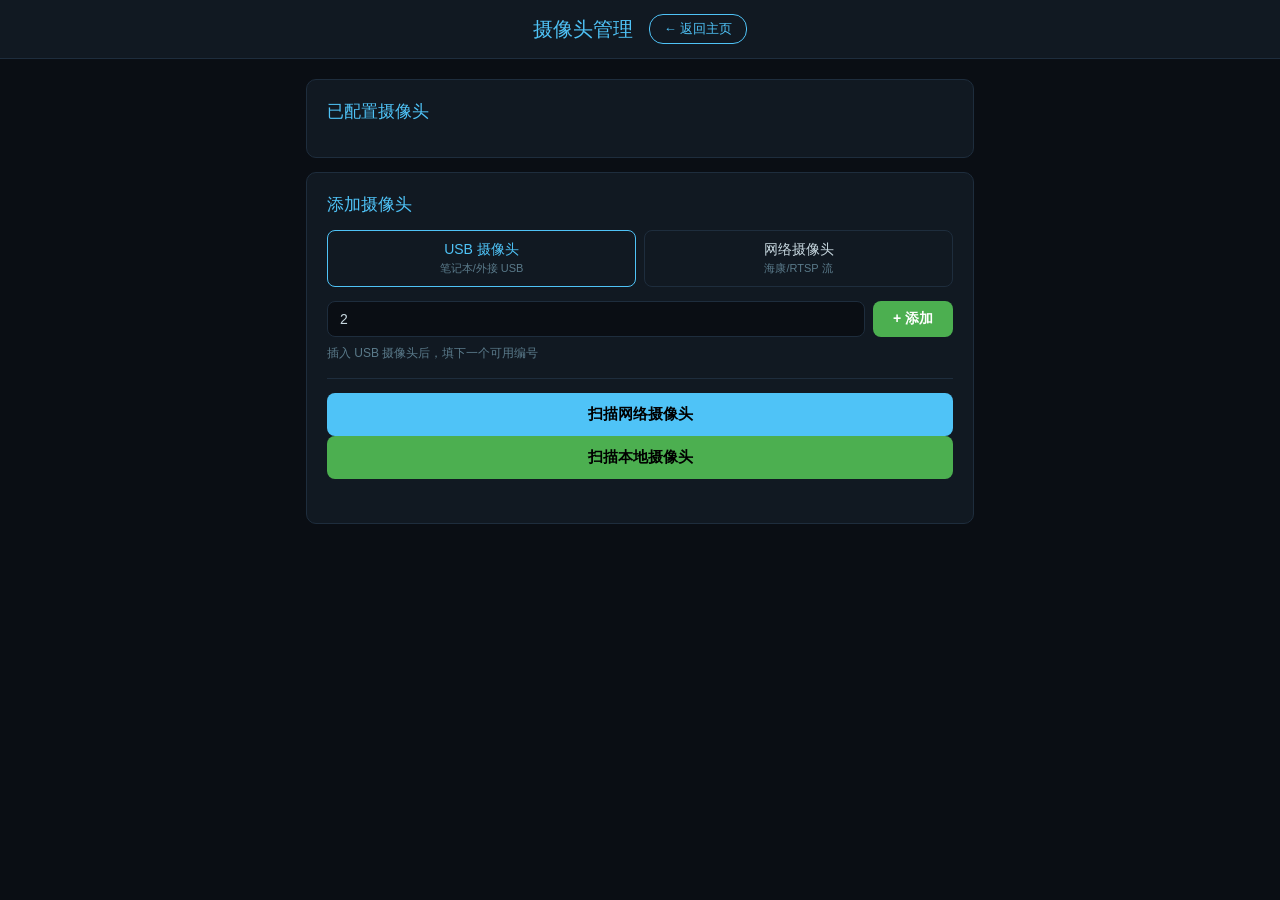
==== templates/cameras.html @ d245a880 "SafeSight v2.0: 多模态跌倒监测预警系统" ====
<!DOCTYPE html>
<html lang="zh-CN">
<head>
<meta charset="UTF-8">
<meta name="viewport" content="width=device-width, initial-scale=1.0">
<title>摄像头管理</title>
<style>
:root { --bg:#0a0e14; --card:#111922; --border:#1e2d3d; --accent:#4fc3f7; --green:#4caf50; --red:#f44336; --orange:#ff9800; --text:#c8d8e0; --muted:#5a7a8a; }
* { margin:0; padding:0; box-sizing:border-box; }
body { font-family:'Microsoft YaHei',sans-serif; background:var(--bg); color:var(--text); min-height:100vh; }
header { padding:14px 20px; background:var(--card); border-bottom:1px solid var(--border); display:flex; align-items:center; justify-content:center; gap:16px; }
header h1 { font-size:20px; color:var(--accent); font-weight:400; }
.nav-link { color:var(--accent); text-decoration:none; font-size:13px; border:1px solid var(--accent); padding:5px 14px; border-radius:14px; }
.nav-link:hover { background:var(--accent); color:#000; }
.container { max-width:700px; margin:20px auto; padding:0 16px; }
.card { background:var(--card); border:1px solid var(--border); border-radius:10px; padding:20px; margin-bottom:14px; }
.card h2 { font-size:17px; color:var(--accent); font-weight:400; margin-bottom:14px; }

.cam-row {
    display:flex; align-items:center; justify-content:space-between;
    padding:12px 14px; border:1px solid var(--border); border-radius:8px;
    margin-bottom:8px; cursor:pointer; transition:border-color .2s;
}
.cam-row:hover { border-color:var(--accent); }
.cam-row .name { font-size:15px; font-weight:500; }
.cam-row .src { font-size:12px; color:var(--muted); }
.cam-badge { font-size:11px; padding:2px 10px; border-radius:10px; }
.cam-badge.on { background:#1b3a2a; color:var(--green); border:1px solid var(--green); }
.cam-badge.off { background:#3a1b1b; color:var(--red); border:1px solid var(--red); }
.btn-delete {
    padding:5px 12px; font-size:12px; border:1px solid var(--red); background:transparent;
    color:var(--red); border-radius:12px; cursor:pointer; margin-left:10px;
}
.btn-delete:hover { background:var(--red); color:#fff; }

.add-modes { display:flex; gap:8px; margin-bottom:14px; }
.add-mode-btn {
    flex:1; padding:10px; border:1px solid var(--border); border-radius:8px;
    background:transparent; color:var(--text); cursor:pointer; font-size:14px; text-align:center;
}
.add-mode-btn.active { border-color:var(--accent); color:var(--accent); }
.add-mode-btn small { display:block; font-size:11px; color:var(--muted); margin-top:2px; }

.add-row { display:flex; gap:8px; align-items:flex-end; }
.add-row input { flex:1; padding:9px 12px; border:1px solid var(--border); border-radius:8px; background:var(--bg); color:var(--text); font-size:14px; outline:none; }
.add-row input:focus { border-color:var(--accent); }
.btn-add { padding:9px 20px; background:var(--green); color:#fff; border:none; border-radius:8px; cursor:pointer; font-weight:bold; white-space:nowrap; font-size:14px; }
.btn-add:hover { opacity:.85; }
.add-hint { font-size:12px; color:var(--muted); margin-top:8px; }

/* Scan section */
.scan-section { border-top:1px solid var(--border); padding-top:14px; margin-top:16px; }
.scan-btn {
    width:100%; padding:12px; background:var(--accent); color:#000;
    border:none; border-radius:8px; font-size:15px; font-weight:bold; cursor:pointer;
}
.scan-btn:hover { opacity:.85; }
.scan-btn:disabled { opacity:.5; cursor:not-allowed; }
.scan-status { font-size:12px; color:var(--muted); margin-top:6px; text-align:center; min-height:18px; }

/* Device cards */
.scan-results { margin-top:12px; }
.scan-results h3 { font-size:14px; color:var(--accent); margin-bottom:10px; }
.device-card {
    background:var(--bg); border:1px solid var(--border); border-radius:10px;
    padding:14px 16px; margin-bottom:10px;
}
.device-header { display:flex; align-items:center; justify-content:space-between; margin-bottom:10px; }
.device-header .info { flex:1; }
.device-ip { font-size:15px; font-weight:600; color:#fff; }
.device-meta { font-size:12px; color:var(--muted); margin-top:2px; }
.badge-nvr {
    display:inline-block; font-size:11px; padding:2px 8px;
    background:#1a237e; color:#64b5f6; border:1px solid #283593;
    border-radius:4px; margin-left:6px;
}
.badge-ipc {
    display:inline-block; font-size:11px; padding:2px 8px;
    background:#1b3a2a; color:var(--green); border:1px solid var(--green);
    border-radius:4px; margin-left:6px;
}
.device-creds { display:flex; gap:8px; margin-bottom:10px; }
.device-creds input {
    flex:1; padding:7px 10px; border:1px solid var(--border); border-radius:6px;
    background:var(--card); color:var(--text); font-size:13px; outline:none;
}
.device-creds input:focus { border-color:var(--accent); }
.btn-try-login {
    padding:7px 14px; background:var(--accent); color:#000; border:none;
    border-radius:6px; cursor:pointer; font-size:12px; font-weight:bold;
}
.nvr-config { display:flex; gap:10px; align-items:center; flex-wrap:wrap; margin-bottom:10px; }
.nvr-config label { font-size:12px; color:var(--muted); }
.nvr-config input[type=number] {
    width:60px; padding:6px 8px; border:1px solid var(--border); border-radius:6px;
    background:var(--card); color:var(--text); font-size:13px; text-align:center; outline:none;
}
.nvr-config input[type=number]:focus { border-color:var(--accent); }
.nvr-config select {
    padding:6px 8px; border:1px solid var(--border); border-radius:6px;
    background:var(--card); color:var(--text); font-size:13px; outline:none;
}
.nvr-config select:focus { border-color:var(--accent); }

.url-list {
    background:#000; border:1px solid var(--border); border-radius:8px;
    padding:10px 12px; margin-bottom:10px; display:none; max-height:200px; overflow-y:auto;
}
.url-list.open { display:block; }
.url-list .url-item {
    font-family:'Consolas','Courier New',monospace; font-size:12px;
    padding:4px 0; color:var(--text); border-bottom:1px solid rgba(255,255,255,.05);
    display:flex; align-items:center; justify-content:space-between;
}
.url-item .ch-label { color:var(--muted); margin-right:8px; white-space:nowrap; }
.url-item .ch-url { flex:1; word-break:break-all; }
.url-item .ch-test { font-size:10px; color:var(--accent); cursor:pointer; margin-left:8px; white-space:nowrap; }
.url-item .ch-test:hover { text-decoration:underline; }

.status-dot { display:inline-block; width:8px; height:8px; border-radius:50%; margin-right:4px; }
.status-dot.testing { background:var(--orange); animation:pulse .8s infinite; }
.status-dot.connected { background:var(--green); }
.status-dot.failed { background:var(--red); }
@keyframes pulse { 0%,100%{opacity:1} 50%{opacity:.3} }

.device-actions { display:flex; gap:8px; flex-wrap:wrap; }
.btn-action {
    padding:7px 16px; border:none; border-radius:6px; cursor:pointer;
    font-size:13px; font-weight:bold;
}
.btn-action.primary { background:var(--green); color:#fff; }
.btn-action.primary:hover { opacity:.85; }
.btn-action.secondary { background:transparent; color:var(--accent); border:1px solid var(--accent); }
.btn-action.secondary:hover { background:var(--accent); color:#000; }
.btn-action.danger { background:transparent; color:var(--red); border:1px solid var(--red); }

.added-mark {
    display:inline-block; font-size:11px; padding:2px 8px;
    background:var(--green); color:#fff; border-radius:4px; margin-left:6px;
}

.toast { position:fixed; top:20px; left:50%; transform:translateX(-50%); padding:10px 24px; border-radius:8px; font-size:14px; z-index:9999; display:none; }
.toast.success { display:block; background:#1b3a2a; border:1px solid #2e7d32; color:#81c784; }
.toast.error { display:block; background:#3a1b1b; border:1px solid var(--red); color:#ef9a9a; }
</style>
</head>
<body>
<header>
    <h1>摄像头管理</h1>
    <a href="/" class="nav-link">← 返回主页</a>
</header>
<div class="container">
    <div class="card">
        <h2>已配置摄像头</h2>
        <div id="camList"></div>
    </div>

    <div class="card">
        <h2>添加摄像头</h2>
        <div class="add-modes">
            <button class="add-mode-btn active" id="modeUSB" onclick="setMode('usb')">
                USB 摄像头<small>笔记本/外接 USB</small>
            </button>
            <button class="add-mode-btn" id="modeRTSP" onclick="setMode('rtsp')">
                网络摄像头<small>海康/RTSP 流</small>
            </button>
        </div>
        <div class="add-row">
            <input type="text" id="addSource" value="2" placeholder="设备编号，如 0、1、2...">
            <button class="btn-add" onclick="addCamera()">+ 添加</button>
        </div>
        <div class="add-hint" id="addHint">插入 USB 摄像头后，填下一个可用编号</div>

        <!-- Scan Network section -->
        <div class="scan-section">
            <button class="scan-btn" id="btnScan" onclick="scanNetwork()">扫描网络摄像头</button>
            <button class="scan-btn" id="btnScanUSB" onclick="scanUSB()" style="background:var(--green);">扫描本地摄像头</button>
            <div class="scan-status" id="scanStatus"></div>
            <div class="scan-results" id="scanResults" style="display:none;">
                <h3>发现 <span id="scanCount">0</span> 个设备</h3>
                <div id="deviceList"></div>
            </div>
        </div>
    </div>
</div>
<div id="toast" class="toast"></div>

<script>
let cameraOnMap = {};
let addMode = 'usb';
let scanResults = [];
let nvrConfigs = {};
let addingInProgress = false;

// ============================================================
// Camera list
// ============================================================
async function loadList() {
    const resp = await fetch('/api/cameras');
    const cams = await resp.json();
    document.getElementById('camList').innerHTML = cams.map(c => {
        if (cameraOnMap[c.id] === undefined) cameraOnMap[c.id] = c.enabled !== false;
        const on = cameraOnMap[c.id];
        const fps = c.fps || 0;
        const statusText = fps > 0 ? `运行中 (${fps}FPS)` : (on ? '等待连接' : '已关闭');
        const badgeClass = fps > 0 ? 'on' : (on ? '' : 'off');
        const badgeStyle = badgeClass ? `cam-badge ${badgeClass}` : 'cam-badge';
        return `<div class="cam-row" onclick="toggleCam(${c.id})">
            <div>
                <div class="name">${esc(c.name)} <span class="${badgeStyle}">${statusText}</span></div>
                <div class="src">${c.source}</div>
            </div>
            ${cams.length>1?`<button class="btn-delete" onclick="event.stopPropagation();deleteCam(${c.id})">删除</button>`:''}
        </div>`;
    }).join('');
    document.getElementById('addSource').value = cams.length;
}

function esc(s) { return String(s).replace(/&/g,'&amp;').replace(/</g,'&lt;').replace(/>/g,'&gt;'); }

async function toggleCam(id) {
    try {
        const resp = await fetch(`/api/camera/${id}/toggle`, { method: 'POST' });
        const d = await resp.json();
        cameraOnMap[id] = d.enabled;
    } catch(e) {}
    loadList();
}

function setMode(mode) {
    addMode = mode;
    document.getElementById('modeUSB').classList.toggle('active', mode==='usb');
    document.getElementById('modeRTSP').classList.toggle('active', mode==='rtsp');
    const hint = document.getElementById('addHint');
    if (mode === 'usb') {
        document.getElementById('addSource').placeholder = '设备编号，如 0、1、2...';
        document.getElementById('addSource').value = '2';
        hint.textContent = '插入 USB 摄像头后，填下一个可用编号';
    } else {
        document.getElementById('addSource').placeholder = 'rtsp://admin:密码@IP:554/Streaming/Channels/101';
        document.getElementById('addSource').value = '';
        hint.innerHTML = '海康 NVR 格式: rtsp://admin:密码@IP:554/Streaming/Channels/101<br>通道1主码流=101, 子码流=102; 通道2=201... 或点击下方"扫描网络摄像头"自动发现';
    }
}

async function deleteCam(id) {
    if (!confirm('确定删除？需重启服务生效。')) return;
    const resp = await fetch(`/api/cameras?id=${id}`, { method:'DELETE' });
    const d = await resp.json();
    showToast(d.message, d.ok?'success':'error');
    if (d.ok) loadList();
}

async function addCamera() {
    let src = document.getElementById('addSource').value.trim();
    if (!src) return showToast('请填写设备来源', 'error');
    if (addMode === 'usb' && /^\d+$/.test(src)) src = parseInt(src);
    if (addMode === 'usb' && typeof src === 'number' && src < 0) return showToast('设备编号不能为负数', 'error');
    const resp = await fetch('/api/cameras', {
        method:'POST', headers:{'Content-Type':'application/json'}, body:JSON.stringify({source:src})
    });
    const d = await resp.json();
    showToast(d.message, d.ok?'success':'error');
    if (d.ok) loadList();
}

// ============================================================
// USB scan
// ============================================================
async function scanUSB() {
    const btn = document.getElementById('btnScanUSB');
    const status = document.getElementById('scanStatus');
    btn.disabled = true;
    btn.textContent = '扫描中...';
    status.textContent = '';
    try {
        const resp = await fetch('/api/cameras/scan-usb', { method: 'POST' });
        const data = await resp.json();
        btn.textContent = '扫描本地摄像头';
        btn.disabled = false;
        if (data.ok && data.found > 0) {
            status.textContent = `发现 ${data.found} 个本地摄像头` +
                (data.added.length > 0 ? `，已添加 ${data.added.length} 个` : '（已全部在列表中）');
            if (data.added.length > 0) {
                loadList(); // refresh the camera table
            }
        } else if (data.ok) {
            status.textContent = '未发现本地摄像头';
        } else {
            status.textContent = data.error || '扫描失败';
        }
    } catch (e) {
        btn.textContent = '扫描本地摄像头';
        btn.disabled = false;
        status.textContent = '扫描出错: ' + e.message;
    }
}

// Network scan
// ============================================================
async function scanNetwork() {
    const btn = document.getElementById('btnScan');
    const status = document.getElementById('scanStatus');
    const resultsDiv = document.getElementById('scanResults');

    btn.disabled = true;
    btn.textContent = '扫描中...';
    status.textContent = '正在搜索本地网络中的 ONVIF 设备...';
    resultsDiv.style.display = 'none';

    try {
        const resp = await fetch('/api/cameras/scan', { method: 'POST' });
        const data = await resp.json();
        btn.disabled = false;
        btn.textContent = '扫描网络摄像头';

        if (!data.ok) {
            if (data.error && data.error.includes('not installed')) {
                status.innerHTML = '需要安装 ONVIF 支持库: <code>pip install onvif-zeep</code>';
            } else {
                status.textContent = data.error || '扫描失败';
            }
            return;
        }

        scanResults = data.results || [];
        const count = scanResults.length;

        if (count === 0) {
            status.textContent = '未发现 ONVIF 设备。请确认 NVR/摄像头与服务器在同一局域网，且已开启 ONVIF。';
            return;
        }

        status.textContent = '';
        document.getElementById('scanCount').textContent = count;
        resultsDiv.style.display = 'block';
        renderDeviceCards();

    } catch (err) {
        btn.disabled = false;
        btn.textContent = '扫描网络摄像头';
        status.textContent = '网络错误: ' + err.message;
    }
}

function renderDeviceCards() {
    const list = document.getElementById('deviceList');
    list.innerHTML = scanResults.map((d, idx) => renderDeviceCard(d, idx)).join('');
}

function renderDeviceCard(d, idx) {
    const mfr = d.manufacturer || 'Unknown';
    const model = d.model || '';
    const isNvr = d.is_nvr;
    const hasCred = d.found_cred;
    const ip = d.ip;
    const channels = d.channels || [];
    const suggestedCh = d.suggested_channels || 1;

    // Store nvr config defaults
    if (!nvrConfigs[ip]) {
        nvrConfigs[ip] = { channels: suggestedCh, streamType: 'main' };
    }
    const cfg = nvrConfigs[ip];

    let html = `<div class="device-card" id="dev-${idx}">
        <div class="device-header">
            <div class="info">
                <span class="device-ip">${esc(ip)}</span>`;

    if (hasCred && isNvr) {
        html += `<span class="badge-nvr">NVR</span>`;
    } else if (hasCred && !isNvr) {
        html += `<span class="badge-ipc">IPC</span>`;
    }

    html += `<div class="device-meta">${esc(mfr)}${model ? ' — ' + esc(model) : ''}</div>`;
    html += `</div></div>`;

    // Credential input for failed-login devices
    if (!hasCred) {
        html += `<div class="device-creds">
            <input type="text" id="cred-user-${idx}" placeholder="用户名" value="admin">
            <input type="password" id="cred-pass-${idx}" placeholder="密码">
            <button class="btn-try-login" onclick="tryLogin(${idx})">尝试登录</button>
        </div>
        <div id="cred-status-${idx}" style="font-size:12px;color:var(--muted);margin-bottom:8px;"></div>`;
        // Generate URLs with custom credentials
        html += renderNvrConfig(idx, ip, cfg, suggestedCh, true);
    } else {
        // Show scan-discovered channels or generate URLs
        html += renderNvrConfig(idx, ip, cfg, suggestedCh, false);
    }

    html += `</div>`;
    return html;
}

function renderNvrConfig(idx, ip, cfg, suggestedCh, isNvr) {
    let html = '';

    // Channel config for NVR or multi-channel
    html += `<div class="nvr-config">
        <label>通道数:</label>
        <input type="number" min="1" max="64" value="${cfg.channels}"
               onchange="updateNvrCfg('${ip}','channels',this.value)">
        <label>码流:</label>
        <select onchange="updateNvrCfg('${ip}','streamType',this.value)">
            <option value="main" ${cfg.streamType==='main'?'selected':''}>主码流</option>
            <option value="sub" ${cfg.streamType==='sub'?'selected':''}>子码流</option>
            <option value="both" ${cfg.streamType==='both'?'selected':''}>主+子</option>
        </select>
    </div>`;

    // URL preview area
    html += `<div class="url-list" id="urlList-${idx}"></div>`;

    // Actions
    html += `<div class="device-actions">
        <button class="btn-action secondary" onclick="previewUrls(${idx}, '${ip}')">预览 URL</button>
        <button class="btn-action secondary" onclick="testFirstUrl(${idx}, '${ip}')">测试连接</button>
        <button class="btn-action primary" onclick="addAllChannels(${idx}, '${ip}')">批量添加 (${cfg.channels}路)</button>
    </div>
    <div id="testStatus-${idx}" style="font-size:12px;margin-top:6px;min-height:18px;"></div>`;

    return html;
}

function updateNvrCfg(ip, key, value) {
    if (!nvrConfigs[ip]) nvrConfigs[ip] = { channels: 4, streamType: 'main' };
    if (key === 'channels') nvrConfigs[ip].channels = Math.max(1, Math.min(64, parseInt(value) || 1));
    else nvrConfigs[ip][key] = value;
}

// ============================================================
// URL generation & preview
// ============================================================
async function generateUrls(device, channels, streamType) {
    const user = device.user || 'admin';
    const password = device.password || '';
    const ip = device.ip;
    const payload = { ip, user, password, port: 554, channels, stream_type: streamType };

    try {
        const resp = await fetch('/api/cameras/generate_urls', {
            method: 'POST', headers: { 'Content-Type': 'application/json' },
            body: JSON.stringify(payload)
        });
        const data = await resp.json();
        if (data.ok) return data.urls;
        showToast('生成 URL 失败: ' + (data.error || '未知错误'), 'error');
        return [];
    } catch (err) {
        showToast('请求失败: ' + err.message, 'error');
        return [];
    }
}

async function previewUrls(idx, ip) {
    const device = scanResults[idx];
    if (!device) return;
    const cfg = nvrConfigs[ip] || { channels: 4, streamType: 'main' };
    const urlList = document.getElementById('urlList-' + idx);

    // If already open, just close
    if (urlList.classList.contains('open')) {
        urlList.classList.remove('open');
        return;
    }

    urlList.innerHTML = '<div style="color:var(--muted);font-size:12px;">生成中...</div>';
    urlList.classList.add('open');

    const urls = await generateUrls(device, cfg.channels, cfg.streamType);
    if (urls.length === 0) {
        urlList.innerHTML = '<div style="color:var(--red);font-size:12px;">生成失败</div>';
        return;
    }

    urlList.innerHTML = urls.map((u, ui) => `
        <div class="url-item">
            <span class="ch-label">CH${u.channel} ${u.stream}</span>
            <span class="ch-url">${esc(u.url)}</span>
            <span class="ch-test" onclick="testSingleUrl('${esc(u.url).replace(/'/g,"\\'")}', this)" title="测试此路">测试</span>
        </div>
    `).join('');
}

async function testConnection(source, statusEl) {
    if (!statusEl) return;
    statusEl.innerHTML = '<span class="status-dot testing"></span> 测试中...';

    try {
        const t0 = Date.now();
        const resp = await fetch('/api/cameras/test', {
            method: 'POST', headers: { 'Content-Type': 'application/json' },
            body: JSON.stringify({ source: source })
        });
        const data = await resp.json();
        const elapsed = Date.now() - t0;

        if (data.connected) {
            statusEl.innerHTML = `<span class="status-dot connected"></span> 连接成功 — ${data.resolution || '?'} — ${data.latency_ms || elapsed}ms`;
        } else {
            statusEl.innerHTML = `<span class="status-dot failed"></span> 连接失败: ${data.error || '超时'}`;
        }
    } catch (err) {
        statusEl.innerHTML = `<span class="status-dot failed"></span> 测试异常: ${err.message}`;
    }
}

function testSingleUrl(url, el) {
    const parent = el.parentElement;
    const statusSpan = document.createElement('span');
    statusSpan.style.fontSize = '10px';
    statusSpan.style.marginLeft = '6px';
    parent.appendChild(statusSpan);
    el.remove();
    testConnection(url, statusSpan);
}

async function testFirstUrl(idx, ip) {
    const device = scanResults[idx];
    if (!device) return;
    const cfg = nvrConfigs[ip] || { channels: 4, streamType: 'main' };
    const statusEl = document.getElementById('testStatus-' + idx);

    const urls = await generateUrls(device, Math.min(cfg.channels, 1), cfg.streamType);
    if (urls.length === 0) {
        statusEl.innerHTML = '<span class="status-dot failed"></span> 无法生成测试 URL';
        return;
    }
    await testConnection(urls[0].url, statusEl);
}

// ============================================================
// Batch add
// ============================================================
async function addAllChannels(idx, ip) {
    if (addingInProgress) return;
    const device = scanResults[idx];
    if (!device) return;
    const cfg = nvrConfigs[ip] || { channels: 4, streamType: 'main' };

    if (!confirm(`确定添加 ${cfg.channels} 个通道吗？重启服务后方可生效。`)) return;
    addingInProgress = true;

    const urls = await generateUrls(device, cfg.channels, cfg.streamType);
    if (urls.length === 0) {
        showToast('无法生成 URL', 'error');
        addingInProgress = false;
        return;
    }

    const cameras = urls.map(u => ({
        source: u.url,
        name: `NVR-${ip}-CH${u.channel}${u.stream === 'sub' ? '-sub' : ''}`
    }));

    try {
        const resp = await fetch('/api/cameras', {
            method: 'POST', headers: { 'Content-Type': 'application/json' },
            body: JSON.stringify({ cameras: cameras })
        });
        const data = await resp.json();
        if (data.ok) {
            showToast(data.message, 'success');
            loadList();
            // Mark card as added
            const card = document.getElementById('dev-' + idx);
            if (card) {
                const header = card.querySelector('.device-header');
                if (header) {
                    const mark = document.createElement('span');
                    mark.className = 'added-mark';
                    mark.textContent = '已添加';
                    header.appendChild(mark);
                }
            }
        } else {
            showToast(data.error || '添加失败', 'error');
        }
    } catch (err) {
        showToast('请求失败: ' + err.message, 'error');
    }
    addingInProgress = false;
}

// ============================================================
// Credential retry
// ============================================================
async function tryLogin(idx) {
    const user = document.getElementById('cred-user-' + idx).value.trim();
    const pass = document.getElementById('cred-pass-' + idx).value.trim();
    const statusEl = document.getElementById('cred-status-' + idx);
    if (!user || !pass) {
        statusEl.textContent = '请输入用户名和密码';
        return;
    }
    const device = scanResults[idx];
    if (!device) return;

    statusEl.textContent = '测试中...';
    // Try via generate_urls — if credentials work, URL should be valid
    const testUrl = `rtsp://${encodeURIComponent(user)}:${encodeURIComponent(pass)}@${device.ip}:554/Streaming/Channels/101`;
    await testConnection(testUrl, statusEl);
}

function showToast(text, type) {
    const t = document.getElementById('toast');
    t.textContent = text; t.className = 'toast '+type; t.style.display = 'block';
    setTimeout(() => t.style.display = 'none', 3000);
}

loadList();
</script>
</body>
</html>
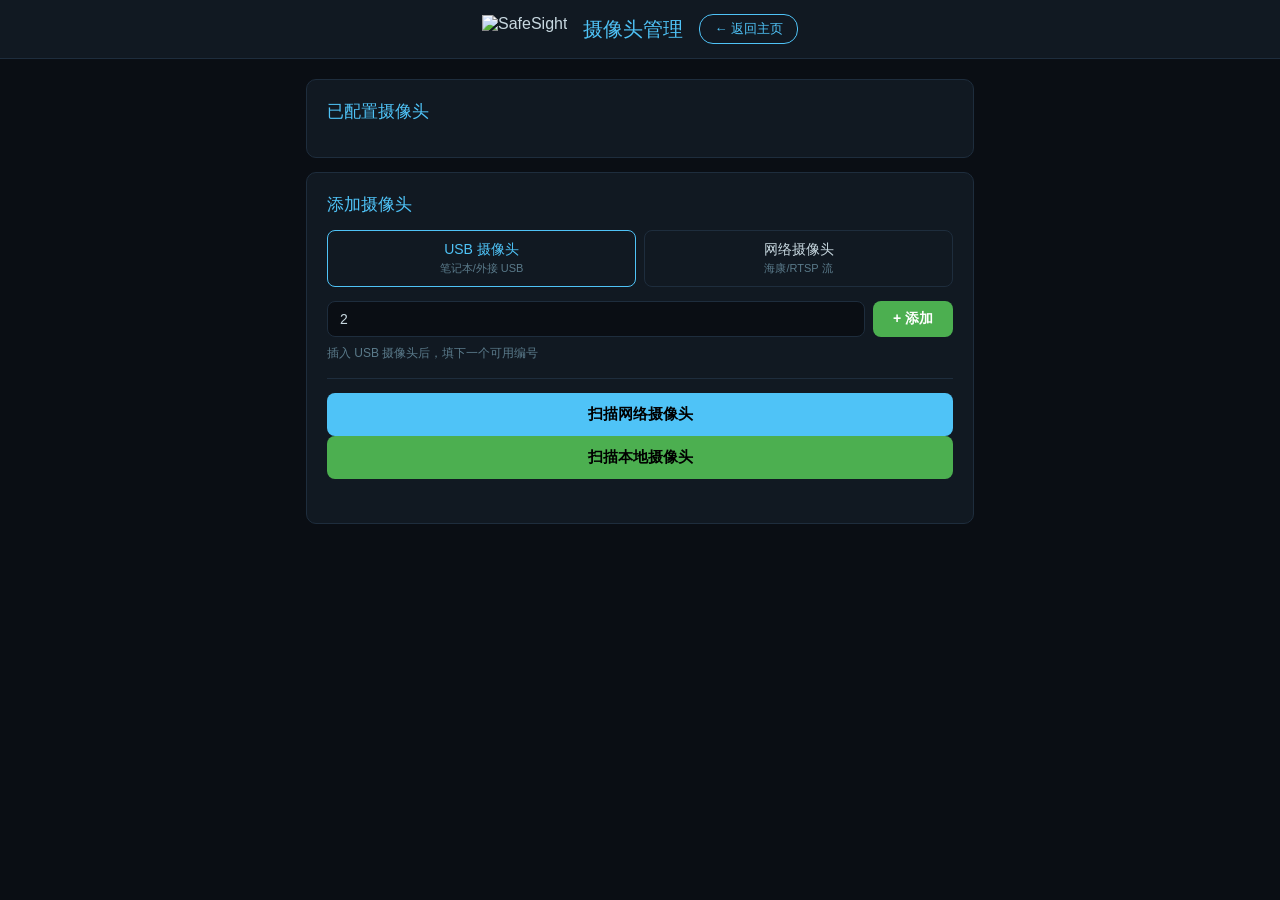
==== commit 97c2fb0f: "feat: 全站替换 Logo 图片" ====
--- a/templates/cameras.html
+++ b/templates/cameras.html
@@ -146,6 +146,7 @@
 </head>
 <body>
 <header>
+    <img src="/static/logo.png" alt="SafeSight" style="height:28px;">
     <h1>摄像头管理</h1>
     <a href="/" class="nav-link">← 返回主页</a>
 </header>
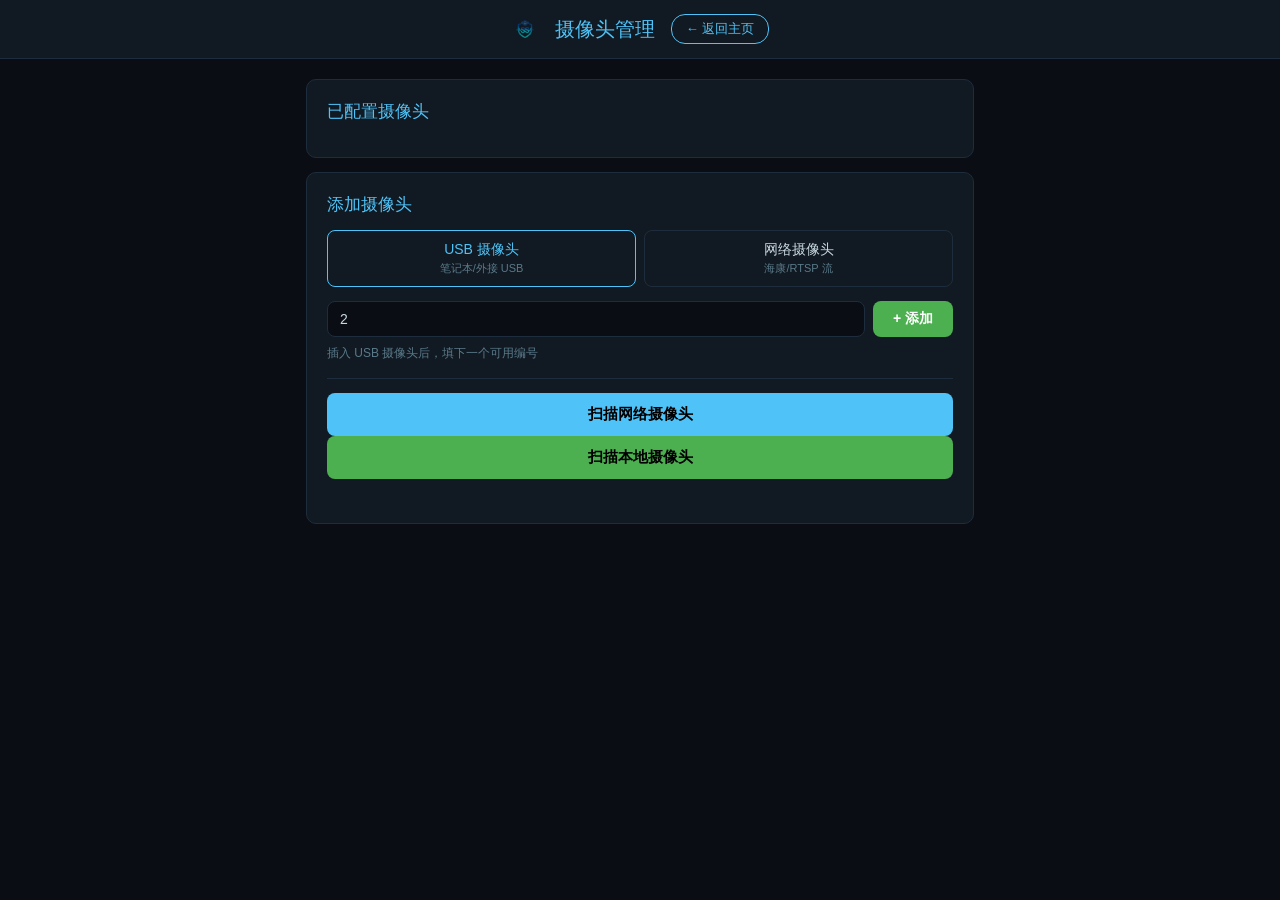
==== commit 06b38328: "feat: 新增地面障碍物检测功能 - 加载 YOLOv8n 轻量模型用于物体检测 - 新增 ground_hazard_worker 线程每秒检测地面异物 - 支持行走区域 ROI 配置（摄像头管理" ====
--- a/templates/cameras.html
+++ b/templates/cameras.html
@@ -211,7 +211,10 @@
                 <div class="name">${esc(c.name)} <span class="${badgeStyle}">${statusText}</span></div>
                 <div class="src">${c.source}</div>
             </div>
-            ${cams.length>1?`<button class="btn-delete" onclick="event.stopPropagation();deleteCam(${c.id})">删除</button>`:''}
+            <div style="display:flex;gap:8px;">
+                <button class="btn-roi" onclick="event.stopPropagation();openROIConfig(${c.id})" style="padding:5px 12px;font-size:12px;border:1px solid #4fc3f7;background:transparent;color:#4fc3f7;border-radius:12px;cursor:pointer;">配置区域</button>
+                ${cams.length>1?`<button class="btn-delete" onclick="event.stopPropagation();deleteCam(${c.id})">删除</button>`:''}
+            </div>
         </div>`;
     }).join('');
     document.getElementById('addSource').value = cams.length;
@@ -613,6 +616,160 @@
     setTimeout(() => t.style.display = 'none', 3000);
 }
 
+// ============================================================
+// ROI (Walking Region) Configuration
+// ============================================================
+let roiPoints = [];
+let isDrawingROI = false;
+let currentROICamId = null;
+
+function openROIConfig(camId) {
+    currentROICamId = camId;
+    roiPoints = [];
+    isDrawingROI = true;
+
+    // Create ROI config modal
+    const modal = document.createElement('div');
+    modal.id = 'roiModal';
+    modal.style.cssText = 'position:fixed;top:0;left:0;width:100%;height:100%;background:rgba(0,0,0,0.8);z-index:1000;display:flex;align-items:center;justify-content:center;';
+
+    modal.innerHTML = `
+        <div style="background:#111922;border:1px solid #1e2d3d;border-radius:12px;padding:24px;max-width:700px;width:90%;">
+            <h3 style="color:#4fc3f7;margin-bottom:16px;">配置行走区域 (ROI) - 摄像头 ${camId + 1}</h3>
+            <p style="color:#5a7a8a;font-size:13px;margin-bottom:12px;">点击画面添加顶点，至少3个点形成闭合区域。只有在此区域内的物体才会触发告警。</p>
+            <canvas id="roiCanvas" width="640" height="480" style="width:100%;background:#000;border:1px solid #1e2d3d;cursor:crosshair;"></canvas>
+            <div style="display:flex;gap:10px;margin-top:16px;justify-content:flex-end;">
+                <button onclick="clearROI()" style="padding:8px 16px;background:transparent;color:#f44336;border:1px solid #f44336;border-radius:6px;cursor:pointer;">清除</button>
+                <button onclick="closeROIConfig()" style="padding:8px 16px;background:transparent;color:#c8d8e0;border:1px solid #1e2d3d;border-radius:6px;cursor:pointer;">取消</button>
+                <button onclick="saveROI()" style="padding:8px 16px;background:#4caf50;color:#fff;border:none;border-radius:6px;cursor:pointer;font-weight:bold;">保存</button>
+            </div>
+        </div>
+    `;
+
+    document.body.appendChild(modal);
+
+    // Load existing ROI
+    loadExistingROI(camId);
+
+    // Setup canvas click handler
+    const canvas = document.getElementById('roiCanvas');
+    canvas.addEventListener('click', function(e) {
+        if (!isDrawingROI) return;
+
+        const rect = canvas.getBoundingClientRect();
+        const x = (e.clientX - rect.left) / canvas.width;
+        const y = (e.clientY - rect.top) / canvas.height;
+
+        roiPoints.push([x, y]);
+        drawROI();
+    });
+}
+
+async function loadExistingROI(camId) {
+    try {
+        const resp = await fetch(`/api/cameras/${camId}/roi`);
+        const data = await resp.json();
+        if (data.ok && data.roi && data.roi.length > 0) {
+            roiPoints = data.roi;
+            drawROI();
+        }
+    } catch(e) {}
+}
+
+function drawROI() {
+    const canvas = document.getElementById('roiCanvas');
+    if (!canvas) return;
+    const ctx = canvas.getContext('2d');
+
+    ctx.clearRect(0, 0, canvas.width, canvas.height);
+
+    // Draw camera feed placeholder
+    ctx.fillStyle = '#1a2332';
+    ctx.fillRect(0, 0, canvas.width, canvas.height);
+    ctx.fillStyle = '#5a7a8a';
+    ctx.font = '14px Microsoft YaHei';
+    ctx.textAlign = 'center';
+    ctx.fillText('摄像头画面预览', canvas.width/2, canvas.height/2);
+
+    if (roiPoints.length < 3) {
+        // Draw points
+        roiPoints.forEach((p, i) => {
+            const px = p[0] * canvas.width;
+            const py = p[1] * canvas.height;
+            ctx.beginPath();
+            ctx.arc(px, py, 5, 0, Math.PI * 2);
+            ctx.fillStyle = '#00d4aa';
+            ctx.fill();
+            ctx.strokeStyle = '#fff';
+            ctx.lineWidth = 1;
+            ctx.stroke();
+        });
+        return;
+    }
+
+    // Draw polygon
+    ctx.beginPath();
+    ctx.moveTo(roiPoints[0][0] * canvas.width, roiPoints[0][1] * canvas.height);
+    for (let i = 1; i < roiPoints.length; i++) {
+        ctx.lineTo(roiPoints[i][0] * canvas.width, roiPoints[i][1] * canvas.height);
+    }
+    ctx.closePath();
+    ctx.strokeStyle = '#00d4aa';
+    ctx.lineWidth = 2;
+    ctx.stroke();
+    ctx.fillStyle = 'rgba(0, 212, 170, 0.15)';
+    ctx.fill();
+
+    // Draw points
+    roiPoints.forEach((p, i) => {
+        const px = p[0] * canvas.width;
+        const py = p[1] * canvas.height;
+        ctx.beginPath();
+        ctx.arc(px, py, 5, 0, Math.PI * 2);
+        ctx.fillStyle = '#00d4aa';
+        ctx.fill();
+        ctx.strokeStyle = '#fff';
+        ctx.lineWidth = 1;
+        ctx.stroke();
+    });
+}
+
+function clearROI() {
+    roiPoints = [];
+    drawROI();
+}
+
+function closeROIConfig() {
+    isDrawingROI = false;
+    currentROICamId = null;
+    const modal = document.getElementById('roiModal');
+    if (modal) modal.remove();
+}
+
+async function saveROI() {
+    if (roiPoints.length < 3) {
+        showToast('至少需要3个点形成闭合区域', 'error');
+        return;
+    }
+
+    try {
+        const resp = await fetch(`/api/cameras/${currentROICamId}/roi`, {
+            method: 'POST',
+            headers: {'Content-Type': 'application/json'},
+            body: JSON.stringify({roi: roiPoints})
+        });
+        const data = await resp.json();
+        if (data.ok) {
+            showToast('行走区域保存成功', 'success');
+            closeROIConfig();
+        } else {
+            showToast('保存失败', 'error');
+        }
+    } catch(e) {
+        showToast('保存失败: ' + e.message, 'error');
+    }
+}
+
 loadList();
 </script>
 </body>
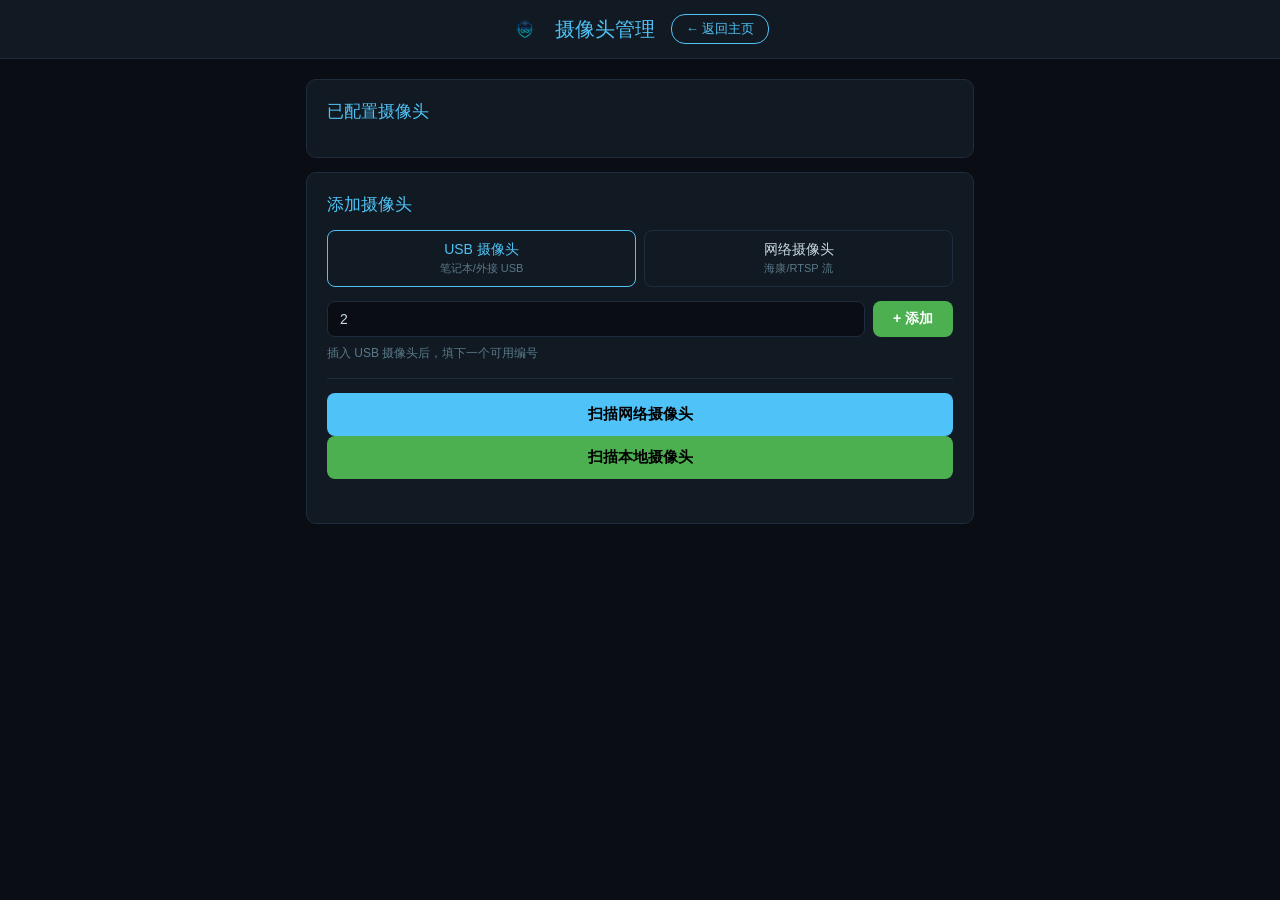
==== commit 50493342: "fix: 地面检测不抢帧 + 降低置信度阈值 + ROI显示摄像头画面 - ground_hazard_worker 不再从 frame_queue 消费帧，改用缓存 - 置信度阈值从 0.5 降到 " ====
--- a/templates/cameras.html
+++ b/templates/cameras.html
@@ -637,7 +637,10 @@
         <div style="background:#111922;border:1px solid #1e2d3d;border-radius:12px;padding:24px;max-width:700px;width:90%;">
             <h3 style="color:#4fc3f7;margin-bottom:16px;">配置行走区域 (ROI) - 摄像头 ${camId + 1}</h3>
             <p style="color:#5a7a8a;font-size:13px;margin-bottom:12px;">点击画面添加顶点，至少3个点形成闭合区域。只有在此区域内的物体才会触发告警。</p>
-            <canvas id="roiCanvas" width="640" height="480" style="width:100%;background:#000;border:1px solid #1e2d3d;cursor:crosshair;"></canvas>
+            <div style="position:relative;width:100%;aspect-ratio:4/3;background:#000;border:1px solid #1e2d3d;">
+                <img id="roiVideo" src="/video_feed/${camId}" style="width:100%;height:100%;object-fit:contain;display:block;" />
+                <canvas id="roiCanvas" width="640" height="480" style="position:absolute;top:0;left:0;width:100%;height:100%;cursor:crosshair;"></canvas>
+            </div>
             <div style="display:flex;gap:10px;margin-top:16px;justify-content:flex-end;">
                 <button onclick="clearROI()" style="padding:8px 16px;background:transparent;color:#f44336;border:1px solid #f44336;border-radius:6px;cursor:pointer;">清除</button>
                 <button onclick="closeROIConfig()" style="padding:8px 16px;background:transparent;color:#c8d8e0;border:1px solid #1e2d3d;border-radius:6px;cursor:pointer;">取消</button>
@@ -683,16 +686,8 @@
 
     ctx.clearRect(0, 0, canvas.width, canvas.height);
 
-    // Draw camera feed placeholder
-    ctx.fillStyle = '#1a2332';
-    ctx.fillRect(0, 0, canvas.width, canvas.height);
-    ctx.fillStyle = '#5a7a8a';
-    ctx.font = '14px Microsoft YaHei';
-    ctx.textAlign = 'center';
-    ctx.fillText('摄像头画面预览', canvas.width/2, canvas.height/2);
-
     if (roiPoints.length < 3) {
-        // Draw points
+        // Draw points only
         roiPoints.forEach((p, i) => {
             const px = p[0] * canvas.width;
             const py = p[1] * canvas.height;
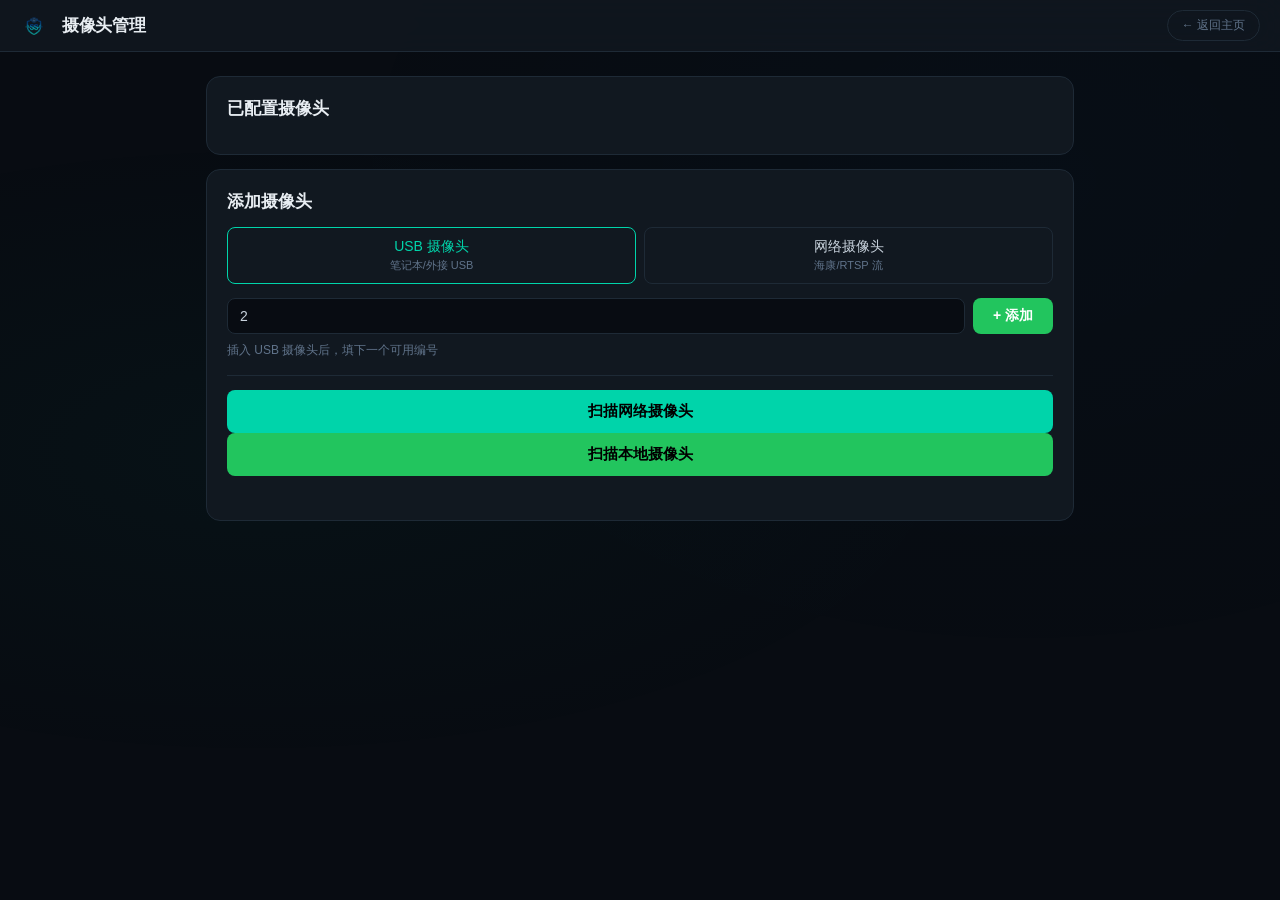
==== commit 72ec9017: "feat: 统一前端风格为暗色玻璃主题 — 所有页面使用 common.css" ====
--- a/templates/cameras.html
+++ b/templates/cameras.html
@@ -4,18 +4,8 @@
 <meta charset="UTF-8">
 <meta name="viewport" content="width=device-width, initial-scale=1.0">
 <title>摄像头管理</title>
+<link rel="stylesheet" href="/static/common.css">
 <style>
-:root { --bg:#0a0e14; --card:#111922; --border:#1e2d3d; --accent:#4fc3f7; --green:#4caf50; --red:#f44336; --orange:#ff9800; --text:#c8d8e0; --muted:#5a7a8a; }
-* { margin:0; padding:0; box-sizing:border-box; }
-body { font-family:'Microsoft YaHei',sans-serif; background:var(--bg); color:var(--text); min-height:100vh; }
-header { padding:14px 20px; background:var(--card); border-bottom:1px solid var(--border); display:flex; align-items:center; justify-content:center; gap:16px; }
-header h1 { font-size:20px; color:var(--accent); font-weight:400; }
-.nav-link { color:var(--accent); text-decoration:none; font-size:13px; border:1px solid var(--accent); padding:5px 14px; border-radius:14px; }
-.nav-link:hover { background:var(--accent); color:#000; }
-.container { max-width:700px; margin:20px auto; padding:0 16px; }
-.card { background:var(--card); border:1px solid var(--border); border-radius:10px; padding:20px; margin-bottom:14px; }
-.card h2 { font-size:17px; color:var(--accent); font-weight:400; margin-bottom:14px; }
-
 .cam-row {
     display:flex; align-items:center; justify-content:space-between;
     padding:12px 14px; border:1px solid var(--border); border-radius:8px;
@@ -23,32 +13,28 @@
 }
 .cam-row:hover { border-color:var(--accent); }
 .cam-row .name { font-size:15px; font-weight:500; }
-.cam-row .src { font-size:12px; color:var(--muted); }
+.cam-row .src { font-size:12px; color:var(--text-dim); }
 .cam-badge { font-size:11px; padding:2px 10px; border-radius:10px; }
-.cam-badge.on { background:#1b3a2a; color:var(--green); border:1px solid var(--green); }
-.cam-badge.off { background:#3a1b1b; color:var(--red); border:1px solid var(--red); }
+.cam-badge.on { background:rgba(34,197,94,0.15); color:var(--green); border:1px solid var(--green); }
+.cam-badge.off { background:rgba(239,68,68,0.15); color:var(--red); border:1px solid var(--red); }
 .btn-delete {
     padding:5px 12px; font-size:12px; border:1px solid var(--red); background:transparent;
     color:var(--red); border-radius:12px; cursor:pointer; margin-left:10px;
 }
 .btn-delete:hover { background:var(--red); color:#fff; }
-
 .add-modes { display:flex; gap:8px; margin-bottom:14px; }
 .add-mode-btn {
     flex:1; padding:10px; border:1px solid var(--border); border-radius:8px;
     background:transparent; color:var(--text); cursor:pointer; font-size:14px; text-align:center;
 }
 .add-mode-btn.active { border-color:var(--accent); color:var(--accent); }
-.add-mode-btn small { display:block; font-size:11px; color:var(--muted); margin-top:2px; }
-
+.add-mode-btn small { display:block; font-size:11px; color:var(--text-dim); margin-top:2px; }
 .add-row { display:flex; gap:8px; align-items:flex-end; }
 .add-row input { flex:1; padding:9px 12px; border:1px solid var(--border); border-radius:8px; background:var(--bg); color:var(--text); font-size:14px; outline:none; }
 .add-row input:focus { border-color:var(--accent); }
 .btn-add { padding:9px 20px; background:var(--green); color:#fff; border:none; border-radius:8px; cursor:pointer; font-weight:bold; white-space:nowrap; font-size:14px; }
 .btn-add:hover { opacity:.85; }
-.add-hint { font-size:12px; color:var(--muted); margin-top:8px; }
-
-/* Scan section */
+.add-hint { font-size:12px; color:var(--text-dim); margin-top:8px; }
 .scan-section { border-top:1px solid var(--border); padding-top:14px; margin-top:16px; }
 .scan-btn {
     width:100%; padding:12px; background:var(--accent); color:#000;
@@ -56,9 +42,7 @@
 }
 .scan-btn:hover { opacity:.85; }
 .scan-btn:disabled { opacity:.5; cursor:not-allowed; }
-.scan-status { font-size:12px; color:var(--muted); margin-top:6px; text-align:center; min-height:18px; }
-
-/* Device cards */
+.scan-status { font-size:12px; color:var(--text-dim); margin-top:6px; text-align:center; min-height:18px; }
 .scan-results { margin-top:12px; }
 .scan-results h3 { font-size:14px; color:var(--accent); margin-bottom:10px; }
 .device-card {
@@ -68,21 +52,21 @@
 .device-header { display:flex; align-items:center; justify-content:space-between; margin-bottom:10px; }
 .device-header .info { flex:1; }
 .device-ip { font-size:15px; font-weight:600; color:#fff; }
-.device-meta { font-size:12px; color:var(--muted); margin-top:2px; }
+.device-meta { font-size:12px; color:var(--text-dim); margin-top:2px; }
 .badge-nvr {
     display:inline-block; font-size:11px; padding:2px 8px;
-    background:#1a237e; color:#64b5f6; border:1px solid #283593;
+    background:rgba(0,212,170,0.15); color:var(--accent); border:1px solid var(--accent);
     border-radius:4px; margin-left:6px;
 }
 .badge-ipc {
     display:inline-block; font-size:11px; padding:2px 8px;
-    background:#1b3a2a; color:var(--green); border:1px solid var(--green);
+    background:rgba(34,197,94,0.15); color:var(--green); border:1px solid var(--green);
     border-radius:4px; margin-left:6px;
 }
 .device-creds { display:flex; gap:8px; margin-bottom:10px; }
 .device-creds input {
     flex:1; padding:7px 10px; border:1px solid var(--border); border-radius:6px;
-    background:var(--card); color:var(--text); font-size:13px; outline:none;
+    background:var(--surface); color:var(--text); font-size:13px; outline:none;
 }
 .device-creds input:focus { border-color:var(--accent); }
 .btn-try-login {
@@ -90,18 +74,17 @@
     border-radius:6px; cursor:pointer; font-size:12px; font-weight:bold;
 }
 .nvr-config { display:flex; gap:10px; align-items:center; flex-wrap:wrap; margin-bottom:10px; }
-.nvr-config label { font-size:12px; color:var(--muted); }
+.nvr-config label { font-size:12px; color:var(--text-dim); }
 .nvr-config input[type=number] {
     width:60px; padding:6px 8px; border:1px solid var(--border); border-radius:6px;
-    background:var(--card); color:var(--text); font-size:13px; text-align:center; outline:none;
+    background:var(--surface); color:var(--text); font-size:13px; text-align:center; outline:none;
 }
 .nvr-config input[type=number]:focus { border-color:var(--accent); }
 .nvr-config select {
     padding:6px 8px; border:1px solid var(--border); border-radius:6px;
-    background:var(--card); color:var(--text); font-size:13px; outline:none;
+    background:var(--surface); color:var(--text); font-size:13px; outline:none;
 }
 .nvr-config select:focus { border-color:var(--accent); }
-
 .url-list {
     background:#000; border:1px solid var(--border); border-radius:8px;
     padding:10px 12px; margin-bottom:10px; display:none; max-height:200px; overflow-y:auto;
@@ -112,17 +95,14 @@
     padding:4px 0; color:var(--text); border-bottom:1px solid rgba(255,255,255,.05);
     display:flex; align-items:center; justify-content:space-between;
 }
-.url-item .ch-label { color:var(--muted); margin-right:8px; white-space:nowrap; }
+.url-item .ch-label { color:var(--text-dim); margin-right:8px; white-space:nowrap; }
 .url-item .ch-url { flex:1; word-break:break-all; }
 .url-item .ch-test { font-size:10px; color:var(--accent); cursor:pointer; margin-left:8px; white-space:nowrap; }
 .url-item .ch-test:hover { text-decoration:underline; }
-
 .status-dot { display:inline-block; width:8px; height:8px; border-radius:50%; margin-right:4px; }
-.status-dot.testing { background:var(--orange); animation:pulse .8s infinite; }
+.status-dot.testing { background:var(--yellow); animation:breathe .8s infinite; }
 .status-dot.connected { background:var(--green); }
 .status-dot.failed { background:var(--red); }
-@keyframes pulse { 0%,100%{opacity:1} 50%{opacity:.3} }
-
 .device-actions { display:flex; gap:8px; flex-wrap:wrap; }
 .btn-action {
     padding:7px 16px; border:none; border-radius:6px; cursor:pointer;
@@ -133,22 +113,24 @@
 .btn-action.secondary { background:transparent; color:var(--accent); border:1px solid var(--accent); }
 .btn-action.secondary:hover { background:var(--accent); color:#000; }
 .btn-action.danger { background:transparent; color:var(--red); border:1px solid var(--red); }
-
 .added-mark {
     display:inline-block; font-size:11px; padding:2px 8px;
     background:var(--green); color:#fff; border-radius:4px; margin-left:6px;
 }
-
 .toast { position:fixed; top:20px; left:50%; transform:translateX(-50%); padding:10px 24px; border-radius:8px; font-size:14px; z-index:9999; display:none; }
-.toast.success { display:block; background:#1b3a2a; border:1px solid #2e7d32; color:#81c784; }
-.toast.error { display:block; background:#3a1b1b; border:1px solid var(--red); color:#ef9a9a; }
+.toast.success { display:block; background:rgba(34,197,94,0.15); border:1px solid var(--green); color:var(--green); }
+.toast.error { display:block; background:rgba(239,68,68,0.15); border:1px solid var(--red); color:var(--red); }
 </style>
 </head>
 <body>
-<header>
-    <img src="/static/logo.png" alt="SafeSight" style="height:28px;">
-    <h1>摄像头管理</h1>
-    <a href="/" class="nav-link">← 返回主页</a>
+<header class="header">
+    <div class="header-center">
+        <img src="/static/logo.png" alt="SafeSight" style="height:28px;">
+        <h1>摄像头管理</h1>
+    </div>
+    <div class="header-right">
+        <a href="/" class="nav-link">← 返回主页</a>
+    </div>
 </header>
 <div class="container">
     <div class="card">
@@ -186,586 +168,6 @@
 </div>
 <div id="toast" class="toast"></div>
 
-<script>
-let cameraOnMap = {};
-let addMode = 'usb';
-let scanResults = [];
-let nvrConfigs = {};
-let addingInProgress = false;
-
-// ============================================================
-// Camera list
-// ============================================================
-async function loadList() {
-    const resp = await fetch('/api/cameras');
-    const cams = await resp.json();
-    document.getElementById('camList').innerHTML = cams.map(c => {
-        if (cameraOnMap[c.id] === undefined) cameraOnMap[c.id] = c.enabled !== false;
-        const on = cameraOnMap[c.id];
-        const fps = c.fps || 0;
-        const statusText = fps > 0 ? `运行中 (${fps}FPS)` : (on ? '等待连接' : '已关闭');
-        const badgeClass = fps > 0 ? 'on' : (on ? '' : 'off');
-        const badgeStyle = badgeClass ? `cam-badge ${badgeClass}` : 'cam-badge';
-        return `<div class="cam-row" onclick="toggleCam(${c.id})">
-            <div>
-                <div class="name">${esc(c.name)} <span class="${badgeStyle}">${statusText}</span></div>
-                <div class="src">${c.source}</div>
-            </div>
-            <div style="display:flex;gap:8px;">
-                <button class="btn-roi" onclick="event.stopPropagation();openROIConfig(${c.id})" style="padding:5px 12px;font-size:12px;border:1px solid #4fc3f7;background:transparent;color:#4fc3f7;border-radius:12px;cursor:pointer;">配置区域</button>
-                ${cams.length>1?`<button class="btn-delete" onclick="event.stopPropagation();deleteCam(${c.id})">删除</button>`:''}
-            </div>
-        </div>`;
-    }).join('');
-    document.getElementById('addSource').value = cams.length;
-}
-
-function esc(s) { return String(s).replace(/&/g,'&amp;').replace(/</g,'&lt;').replace(/>/g,'&gt;'); }
-
-async function toggleCam(id) {
-    try {
-        const resp = await fetch(`/api/camera/${id}/toggle`, { method: 'POST' });
-        const d = await resp.json();
-        cameraOnMap[id] = d.enabled;
-    } catch(e) {}
-    loadList();
-}
-
-function setMode(mode) {
-    addMode = mode;
-    document.getElementById('modeUSB').classList.toggle('active', mode==='usb');
-    document.getElementById('modeRTSP').classList.toggle('active', mode==='rtsp');
-    const hint = document.getElementById('addHint');
-    if (mode === 'usb') {
-        document.getElementById('addSource').placeholder = '设备编号，如 0、1、2...';
-        document.getElementById('addSource').value = '2';
-        hint.textContent = '插入 USB 摄像头后，填下一个可用编号';
-    } else {
-        document.getElementById('addSource').placeholder = 'rtsp://admin:密码@IP:554/Streaming/Channels/101';
-        document.getElementById('addSource').value = '';
-        hint.innerHTML = '海康 NVR 格式: rtsp://admin:密码@IP:554/Streaming/Channels/101<br>通道1主码流=101, 子码流=102; 通道2=201... 或点击下方"扫描网络摄像头"自动发现';
-    }
-}
-
-async function deleteCam(id) {
-    if (!confirm('确定删除？需重启服务生效。')) return;
-    const resp = await fetch(`/api/cameras?id=${id}`, { method:'DELETE' });
-    const d = await resp.json();
-    showToast(d.message, d.ok?'success':'error');
-    if (d.ok) loadList();
-}
-
-async function addCamera() {
-    let src = document.getElementById('addSource').value.trim();
-    if (!src) return showToast('请填写设备来源', 'error');
-    if (addMode === 'usb' && /^\d+$/.test(src)) src = parseInt(src);
-    if (addMode === 'usb' && typeof src === 'number' && src < 0) return showToast('设备编号不能为负数', 'error');
-    const resp = await fetch('/api/cameras', {
-        method:'POST', headers:{'Content-Type':'application/json'}, body:JSON.stringify({source:src})
-    });
-    const d = await resp.json();
-    showToast(d.message, d.ok?'success':'error');
-    if (d.ok) loadList();
-}
-
-// ============================================================
-// USB scan
-// ============================================================
-async function scanUSB() {
-    const btn = document.getElementById('btnScanUSB');
-    const status = document.getElementById('scanStatus');
-    btn.disabled = true;
-    btn.textContent = '扫描中...';
-    status.textContent = '';
-    try {
-        const resp = await fetch('/api/cameras/scan-usb', { method: 'POST' });
-        const data = await resp.json();
-        btn.textContent = '扫描本地摄像头';
-        btn.disabled = false;
-        if (data.ok && data.found > 0) {
-            status.textContent = `发现 ${data.found} 个本地摄像头` +
-                (data.added.length > 0 ? `，已添加 ${data.added.length} 个` : '（已全部在列表中）');
-            if (data.added.length > 0) {
-                loadList(); // refresh the camera table
-            }
-        } else if (data.ok) {
-            status.textContent = '未发现本地摄像头';
-        } else {
-            status.textContent = data.error || '扫描失败';
-        }
-    } catch (e) {
-        btn.textContent = '扫描本地摄像头';
-        btn.disabled = false;
-        status.textContent = '扫描出错: ' + e.message;
-    }
-}
-
-// Network scan
-// ============================================================
-async function scanNetwork() {
-    const btn = document.getElementById('btnScan');
-    const status = document.getElementById('scanStatus');
-    const resultsDiv = document.getElementById('scanResults');
-
-    btn.disabled = true;
-    btn.textContent = '扫描中...';
-    status.textContent = '正在搜索本地网络中的 ONVIF 设备...';
-    resultsDiv.style.display = 'none';
-
-    try {
-        const resp = await fetch('/api/cameras/scan', { method: 'POST' });
-        const data = await resp.json();
-        btn.disabled = false;
-        btn.textContent = '扫描网络摄像头';
-
-        if (!data.ok) {
-            if (data.error && data.error.includes('not installed')) {
-                status.innerHTML = '需要安装 ONVIF 支持库: <code>pip install onvif-zeep</code>';
-            } else {
-                status.textContent = data.error || '扫描失败';
-            }
-            return;
-        }
-
-        scanResults = data.results || [];
-        const count = scanResults.length;
-
-        if (count === 0) {
-            status.textContent = '未发现 ONVIF 设备。请确认 NVR/摄像头与服务器在同一局域网，且已开启 ONVIF。';
-            return;
-        }
-
-        status.textContent = '';
-        document.getElementById('scanCount').textContent = count;
-        resultsDiv.style.display = 'block';
-        renderDeviceCards();
-
-    } catch (err) {
-        btn.disabled = false;
-        btn.textContent = '扫描网络摄像头';
-        status.textContent = '网络错误: ' + err.message;
-    }
-}
-
-function renderDeviceCards() {
-    const list = document.getElementById('deviceList');
-    list.innerHTML = scanResults.map((d, idx) => renderDeviceCard(d, idx)).join('');
-}
-
-function renderDeviceCard(d, idx) {
-    const mfr = d.manufacturer || 'Unknown';
-    const model = d.model || '';
-    const isNvr = d.is_nvr;
-    const hasCred = d.found_cred;
-    const ip = d.ip;
-    const channels = d.channels || [];
-    const suggestedCh = d.suggested_channels || 1;
-
-    // Store nvr config defaults
-    if (!nvrConfigs[ip]) {
-        nvrConfigs[ip] = { channels: suggestedCh, streamType: 'main' };
-    }
-    const cfg = nvrConfigs[ip];
-
-    let html = `<div class="device-card" id="dev-${idx}">
-        <div class="device-header">
-            <div class="info">
-                <span class="device-ip">${esc(ip)}</span>`;
-
-    if (hasCred && isNvr) {
-        html += `<span class="badge-nvr">NVR</span>`;
-    } else if (hasCred && !isNvr) {
-        html += `<span class="badge-ipc">IPC</span>`;
-    }
-
-    html += `<div class="device-meta">${esc(mfr)}${model ? ' — ' + esc(model) : ''}</div>`;
-    html += `</div></div>`;
-
-    // Credential input for failed-login devices
-    if (!hasCred) {
-        html += `<div class="device-creds">
-            <input type="text" id="cred-user-${idx}" placeholder="用户名" value="admin">
-            <input type="password" id="cred-pass-${idx}" placeholder="密码">
-            <button class="btn-try-login" onclick="tryLogin(${idx})">尝试登录</button>
-        </div>
-        <div id="cred-status-${idx}" style="font-size:12px;color:var(--muted);margin-bottom:8px;"></div>`;
-        // Generate URLs with custom credentials
-        html += renderNvrConfig(idx, ip, cfg, suggestedCh, true);
-    } else {
-        // Show scan-discovered channels or generate URLs
-        html += renderNvrConfig(idx, ip, cfg, suggestedCh, false);
-    }
-
-    html += `</div>`;
-    return html;
-}
-
-function renderNvrConfig(idx, ip, cfg, suggestedCh, isNvr) {
-    let html = '';
-
-    // Channel config for NVR or multi-channel
-    html += `<div class="nvr-config">
-        <label>通道数:</label>
-        <input type="number" min="1" max="64" value="${cfg.channels}"
-               onchange="updateNvrCfg('${ip}','channels',this.value)">
-        <label>码流:</label>
-        <select onchange="updateNvrCfg('${ip}','streamType',this.value)">
-            <option value="main" ${cfg.streamType==='main'?'selected':''}>主码流</option>
-            <option value="sub" ${cfg.streamType==='sub'?'selected':''}>子码流</option>
-            <option value="both" ${cfg.streamType==='both'?'selected':''}>主+子</option>
-        </select>
-    </div>`;
-
-    // URL preview area
-    html += `<div class="url-list" id="urlList-${idx}"></div>`;
-
-    // Actions
-    html += `<div class="device-actions">
-        <button class="btn-action secondary" onclick="previewUrls(${idx}, '${ip}')">预览 URL</button>
-        <button class="btn-action secondary" onclick="testFirstUrl(${idx}, '${ip}')">测试连接</button>
-        <button class="btn-action primary" onclick="addAllChannels(${idx}, '${ip}')">批量添加 (${cfg.channels}路)</button>
-    </div>
-    <div id="testStatus-${idx}" style="font-size:12px;margin-top:6px;min-height:18px;"></div>`;
-
-    return html;
-}
-
-function updateNvrCfg(ip, key, value) {
-    if (!nvrConfigs[ip]) nvrConfigs[ip] = { channels: 4, streamType: 'main' };
-    if (key === 'channels') nvrConfigs[ip].channels = Math.max(1, Math.min(64, parseInt(value) || 1));
-    else nvrConfigs[ip][key] = value;
-}
-
-// ============================================================
-// URL generation & preview
-// ============================================================
-async function generateUrls(device, channels, streamType) {
-    const user = device.user || 'admin';
-    const password = device.password || '';
-    const ip = device.ip;
-    const payload = { ip, user, password, port: 554, channels, stream_type: streamType };
-
-    try {
-        const resp = await fetch('/api/cameras/generate_urls', {
-            method: 'POST', headers: { 'Content-Type': 'application/json' },
-            body: JSON.stringify(payload)
-        });
-        const data = await resp.json();
-        if (data.ok) return data.urls;
-        showToast('生成 URL 失败: ' + (data.error || '未知错误'), 'error');
-        return [];
-    } catch (err) {
-        showToast('请求失败: ' + err.message, 'error');
-        return [];
-    }
-}
-
-async function previewUrls(idx, ip) {
-    const device = scanResults[idx];
-    if (!device) return;
-    const cfg = nvrConfigs[ip] || { channels: 4, streamType: 'main' };
-    const urlList = document.getElementById('urlList-' + idx);
-
-    // If already open, just close
-    if (urlList.classList.contains('open')) {
-        urlList.classList.remove('open');
-        return;
-    }
-
-    urlList.innerHTML = '<div style="color:var(--muted);font-size:12px;">生成中...</div>';
-    urlList.classList.add('open');
-
-    const urls = await generateUrls(device, cfg.channels, cfg.streamType);
-    if (urls.length === 0) {
-        urlList.innerHTML = '<div style="color:var(--red);font-size:12px;">生成失败</div>';
-        return;
-    }
-
-    urlList.innerHTML = urls.map((u, ui) => `
-        <div class="url-item">
-            <span class="ch-label">CH${u.channel} ${u.stream}</span>
-            <span class="ch-url">${esc(u.url)}</span>
-            <span class="ch-test" onclick="testSingleUrl('${esc(u.url).replace(/'/g,"\\'")}', this)" title="测试此路">测试</span>
-        </div>
-    `).join('');
-}
-
-async function testConnection(source, statusEl) {
-    if (!statusEl) return;
-    statusEl.innerHTML = '<span class="status-dot testing"></span> 测试中...';
-
-    try {
-        const t0 = Date.now();
-        const resp = await fetch('/api/cameras/test', {
-            method: 'POST', headers: { 'Content-Type': 'application/json' },
-            body: JSON.stringify({ source: source })
-        });
-        const data = await resp.json();
-        const elapsed = Date.now() - t0;
-
-        if (data.connected) {
-            statusEl.innerHTML = `<span class="status-dot connected"></span> 连接成功 — ${data.resolution || '?'} — ${data.latency_ms || elapsed}ms`;
-        } else {
-            statusEl.innerHTML = `<span class="status-dot failed"></span> 连接失败: ${data.error || '超时'}`;
-        }
-    } catch (err) {
-        statusEl.innerHTML = `<span class="status-dot failed"></span> 测试异常: ${err.message}`;
-    }
-}
-
-function testSingleUrl(url, el) {
-    const parent = el.parentElement;
-    const statusSpan = document.createElement('span');
-    statusSpan.style.fontSize = '10px';
-    statusSpan.style.marginLeft = '6px';
-    parent.appendChild(statusSpan);
-    el.remove();
-    testConnection(url, statusSpan);
-}
-
-async function testFirstUrl(idx, ip) {
-    const device = scanResults[idx];
-    if (!device) return;
-    const cfg = nvrConfigs[ip] || { channels: 4, streamType: 'main' };
-    const statusEl = document.getElementById('testStatus-' + idx);
-
-    const urls = await generateUrls(device, Math.min(cfg.channels, 1), cfg.streamType);
-    if (urls.length === 0) {
-        statusEl.innerHTML = '<span class="status-dot failed"></span> 无法生成测试 URL';
-        return;
-    }
-    await testConnection(urls[0].url, statusEl);
-}
-
-// ============================================================
-// Batch add
-// ============================================================
-async function addAllChannels(idx, ip) {
-    if (addingInProgress) return;
-    const device = scanResults[idx];
-    if (!device) return;
-    const cfg = nvrConfigs[ip] || { channels: 4, streamType: 'main' };
-
-    if (!confirm(`确定添加 ${cfg.channels} 个通道吗？重启服务后方可生效。`)) return;
-    addingInProgress = true;
-
-    const urls = await generateUrls(device, cfg.channels, cfg.streamType);
-    if (urls.length === 0) {
-        showToast('无法生成 URL', 'error');
-        addingInProgress = false;
-        return;
-    }
-
-    const cameras = urls.map(u => ({
-        source: u.url,
-        name: `NVR-${ip}-CH${u.channel}${u.stream === 'sub' ? '-sub' : ''}`
-    }));
-
-    try {
-        const resp = await fetch('/api/cameras', {
-            method: 'POST', headers: { 'Content-Type': 'application/json' },
-            body: JSON.stringify({ cameras: cameras })
-        });
-        const data = await resp.json();
-        if (data.ok) {
-            showToast(data.message, 'success');
-            loadList();
-            // Mark card as added
-            const card = document.getElementById('dev-' + idx);
-            if (card) {
-                const header = card.querySelector('.device-header');
-                if (header) {
-                    const mark = document.createElement('span');
-                    mark.className = 'added-mark';
-                    mark.textContent = '已添加';
-                    header.appendChild(mark);
-                }
-            }
-        } else {
-            showToast(data.error || '添加失败', 'error');
-        }
-    } catch (err) {
-        showToast('请求失败: ' + err.message, 'error');
-    }
-    addingInProgress = false;
-}
-
-// ============================================================
-// Credential retry
-// ============================================================
-async function tryLogin(idx) {
-    const user = document.getElementById('cred-user-' + idx).value.trim();
-    const pass = document.getElementById('cred-pass-' + idx).value.trim();
-    const statusEl = document.getElementById('cred-status-' + idx);
-    if (!user || !pass) {
-        statusEl.textContent = '请输入用户名和密码';
-        return;
-    }
-    const device = scanResults[idx];
-    if (!device) return;
-
-    statusEl.textContent = '测试中...';
-    // Try via generate_urls — if credentials work, URL should be valid
-    const testUrl = `rtsp://${encodeURIComponent(user)}:${encodeURIComponent(pass)}@${device.ip}:554/Streaming/Channels/101`;
-    await testConnection(testUrl, statusEl);
-}
-
-function showToast(text, type) {
-    const t = document.getElementById('toast');
-    t.textContent = text; t.className = 'toast '+type; t.style.display = 'block';
-    setTimeout(() => t.style.display = 'none', 3000);
-}
-
-// ============================================================
-// ROI (Walking Region) Configuration
-// ============================================================
-let roiPoints = [];
-let isDrawingROI = false;
-let currentROICamId = null;
-
-function openROIConfig(camId) {
-    currentROICamId = camId;
-    roiPoints = [];
-    isDrawingROI = true;
-
-    // Create ROI config modal
-    const modal = document.createElement('div');
-    modal.id = 'roiModal';
-    modal.style.cssText = 'position:fixed;top:0;left:0;width:100%;height:100%;background:rgba(0,0,0,0.8);z-index:1000;display:flex;align-items:center;justify-content:center;';
-
-    modal.innerHTML = `
-        <div style="background:#111922;border:1px solid #1e2d3d;border-radius:12px;padding:24px;max-width:700px;width:90%;">
-            <h3 style="color:#4fc3f7;margin-bottom:16px;">配置行走区域 (ROI) - 摄像头 ${camId + 1}</h3>
-            <p style="color:#5a7a8a;font-size:13px;margin-bottom:12px;">点击画面添加顶点，至少3个点形成闭合区域。只有在此区域内的物体才会触发告警。</p>
-            <div style="position:relative;width:100%;aspect-ratio:4/3;background:#000;border:1px solid #1e2d3d;">
-                <img id="roiVideo" src="/video_feed/${camId}" style="width:100%;height:100%;object-fit:contain;display:block;" />
-                <canvas id="roiCanvas" width="640" height="480" style="position:absolute;top:0;left:0;width:100%;height:100%;cursor:crosshair;"></canvas>
-            </div>
-            <div style="display:flex;gap:10px;margin-top:16px;justify-content:flex-end;">
-                <button onclick="clearROI()" style="padding:8px 16px;background:transparent;color:#f44336;border:1px solid #f44336;border-radius:6px;cursor:pointer;">清除</button>
-                <button onclick="closeROIConfig()" style="padding:8px 16px;background:transparent;color:#c8d8e0;border:1px solid #1e2d3d;border-radius:6px;cursor:pointer;">取消</button>
-                <button onclick="saveROI()" style="padding:8px 16px;background:#4caf50;color:#fff;border:none;border-radius:6px;cursor:pointer;font-weight:bold;">保存</button>
-            </div>
-        </div>
-    `;
-
-    document.body.appendChild(modal);
-
-    // Load existing ROI
-    loadExistingROI(camId);
-
-    // Setup canvas click handler
-    const canvas = document.getElementById('roiCanvas');
-    canvas.addEventListener('click', function(e) {
-        if (!isDrawingROI) return;
-
-        const rect = canvas.getBoundingClientRect();
-        const x = (e.clientX - rect.left) / canvas.width;
-        const y = (e.clientY - rect.top) / canvas.height;
-
-        roiPoints.push([x, y]);
-        drawROI();
-    });
-}
-
-async function loadExistingROI(camId) {
-    try {
-        const resp = await fetch(`/api/cameras/${camId}/roi`);
-        const data = await resp.json();
-        if (data.ok && data.roi && data.roi.length > 0) {
-            roiPoints = data.roi;
-            drawROI();
-        }
-    } catch(e) {}
-}
-
-function drawROI() {
-    const canvas = document.getElementById('roiCanvas');
-    if (!canvas) return;
-    const ctx = canvas.getContext('2d');
-
-    ctx.clearRect(0, 0, canvas.width, canvas.height);
-
-    if (roiPoints.length < 3) {
-        // Draw points only
-        roiPoints.forEach((p, i) => {
-            const px = p[0] * canvas.width;
-            const py = p[1] * canvas.height;
-            ctx.beginPath();
-            ctx.arc(px, py, 5, 0, Math.PI * 2);
-            ctx.fillStyle = '#00d4aa';
-            ctx.fill();
-            ctx.strokeStyle = '#fff';
-            ctx.lineWidth = 1;
-            ctx.stroke();
-        });
-        return;
-    }
-
-    // Draw polygon
-    ctx.beginPath();
-    ctx.moveTo(roiPoints[0][0] * canvas.width, roiPoints[0][1] * canvas.height);
-    for (let i = 1; i < roiPoints.length; i++) {
-        ctx.lineTo(roiPoints[i][0] * canvas.width, roiPoints[i][1] * canvas.height);
-    }
-    ctx.closePath();
-    ctx.strokeStyle = '#00d4aa';
-    ctx.lineWidth = 2;
-    ctx.stroke();
-    ctx.fillStyle = 'rgba(0, 212, 170, 0.15)';
-    ctx.fill();
-
-    // Draw points
-    roiPoints.forEach((p, i) => {
-        const px = p[0] * canvas.width;
-        const py = p[1] * canvas.height;
-        ctx.beginPath();
-        ctx.arc(px, py, 5, 0, Math.PI * 2);
-        ctx.fillStyle = '#00d4aa';
-        ctx.fill();
-        ctx.strokeStyle = '#fff';
-        ctx.lineWidth = 1;
-        ctx.stroke();
-    });
-}
-
-function clearROI() {
-    roiPoints = [];
-    drawROI();
-}
-
-function closeROIConfig() {
-    isDrawingROI = false;
-    currentROICamId = null;
-    const modal = document.getElementById('roiModal');
-    if (modal) modal.remove();
-}
-
-async function saveROI() {
-    if (roiPoints.length < 3) {
-        showToast('至少需要3个点形成闭合区域', 'error');
-        return;
-    }
-
-    try {
-        const resp = await fetch(`/api/cameras/${currentROICamId}/roi`, {
-            method: 'POST',
-            headers: {'Content-Type': 'application/json'},
-            body: JSON.stringify({roi: roiPoints})
-        });
-        const data = await resp.json();
-        if (data.ok) {
-            showToast('行走区域保存成功', 'success');
-            closeROIConfig();
-        } else {
-            showToast('保存失败', 'error');
-        }
-    } catch(e) {
-        showToast('保存失败: ' + e.message, 'error');
-    }
-}
-
-loadList();
-</script>
+<script src="/static/js/cameras.js"></script>
 </body>
 </html>
--- a/static/common.css
+++ b/static/common.css
@@ -0,0 +1,213 @@
+/* ============================================================
+   SafeSight — Common Dark Glass Theme
+   ============================================================ */
+:root {
+  --bg: #080c12;
+  --surface: #111820;
+  --card: #111820;
+  --surface2: #161e28;
+  --border: #1e2a36;
+  --border-hover: #2d3d50;
+  --accent: #00d4aa;
+  --accent-dim: rgba(0,212,170,0.12);
+  --green: #22c55e;
+  --yellow: #f59e0b;
+  --red: #ef4444;
+  --orange: #f59e0b;
+  --text: #c8d2dc;
+  --text-dim: #60738a;
+  --muted: #60738a;
+  --text-bright: #e8edf2;
+  --radius: 14px;
+  --radius-sm: 8px;
+  --shadow: 0 4px 24px rgba(0,0,0,0.4);
+  --font: -apple-system, BlinkMacSystemFont, 'Segoe UI', 'PingFang SC', 'Microsoft YaHei', sans-serif;
+}
+
+* { margin: 0; padding: 0; box-sizing: border-box; }
+
+body {
+  font-family: var(--font);
+  background: var(--bg);
+  color: var(--text);
+  min-height: 100vh;
+  -webkit-font-smoothing: antialiased;
+}
+
+/* Background glow */
+body::before {
+  content: '';
+  position: fixed;
+  inset: 0;
+  background:
+    radial-gradient(ellipse at 20% 50%, rgba(0,212,170,0.03) 0%, transparent 50%),
+    radial-gradient(ellipse at 80% 20%, rgba(0,150,255,0.02) 0%, transparent 50%);
+  pointer-events: none;
+  z-index: 0;
+}
+
+/* ---- Header — glass effect ---- */
+.header {
+  position: sticky;
+  top: 0;
+  z-index: 10;
+  display: flex;
+  align-items: center;
+  justify-content: space-between;
+  padding: 10px 20px;
+  background: rgba(17,24,32,0.85);
+  backdrop-filter: blur(16px);
+  -webkit-backdrop-filter: blur(16px);
+  border-bottom: 1px solid var(--border);
+}
+.header-center {
+  display: flex;
+  align-items: center;
+  gap: 14px;
+}
+.header h1 {
+  font-size: 17px;
+  font-weight: 600;
+  color: var(--text-bright);
+  letter-spacing: -0.3px;
+}
+.header-right {
+  display: flex;
+  align-items: center;
+  gap: 8px;
+}
+
+/* ---- Nav links ---- */
+.nav-link {
+  color: var(--text-dim);
+  text-decoration: none;
+  font-size: 12px;
+  padding: 6px 14px;
+  border: 1px solid var(--border);
+  border-radius: 20px;
+  transition: all 0.2s;
+}
+.nav-link:hover {
+  border-color: var(--accent);
+  color: var(--accent);
+}
+.nav-link.active {
+  border-color: var(--accent);
+  color: var(--accent);
+  background: var(--accent-dim);
+}
+
+/* ---- Buttons ---- */
+.btn {
+  font-family: var(--font);
+  font-size: 12px;
+  padding: 6px 14px;
+  border-radius: 20px;
+  cursor: pointer;
+  border: 1px solid var(--border);
+  background: var(--surface2);
+  color: var(--text-dim);
+  transition: all 0.2s ease;
+  white-space: nowrap;
+  user-select: none;
+}
+.btn:hover {
+  border-color: var(--border-hover);
+  color: var(--text);
+}
+.btn.accent {
+  border-color: var(--accent);
+  color: var(--accent);
+  background: var(--accent-dim);
+}
+.btn.accent:hover {
+  background: rgba(0,212,170,0.2);
+}
+.btn.danger {
+  border-color: var(--red);
+  color: var(--red);
+  background: rgba(239,68,68,0.1);
+}
+.btn.danger:hover {
+  background: rgba(239,68,68,0.2);
+}
+
+/* ---- Cards ---- */
+.card {
+  background: var(--surface);
+  border: 1px solid var(--border);
+  border-radius: var(--radius);
+  padding: 20px;
+  margin-bottom: 14px;
+  transition: border-color 0.2s;
+}
+.card:hover {
+  border-color: var(--border-hover);
+}
+.card h2 {
+  font-size: 17px;
+  color: var(--text-bright);
+  font-weight: 600;
+  margin-bottom: 14px;
+}
+
+/* ---- Container ---- */
+.container {
+  position: relative;
+  z-index: 1;
+  max-width: 900px;
+  margin: 24px auto;
+  padding: 0 16px;
+}
+
+/* ---- Form elements ---- */
+.form-row { margin-bottom: 16px; }
+.form-row label {
+  display: block;
+  font-size: 13px;
+  color: var(--text-dim);
+  margin-bottom: 6px;
+  font-weight: 500;
+}
+.form-row select,
+.form-row input[type="text"],
+.form-row input[type="password"],
+.form-row input[type="number"] {
+  width: 100%;
+  padding: 11px 14px;
+  border: 1px solid var(--border);
+  border-radius: var(--radius-sm);
+  background: var(--bg);
+  color: var(--text);
+  font-size: 15px;
+  font-family: var(--font);
+  outline: none;
+  transition: border 0.2s;
+}
+.form-row select:focus,
+.form-row input:focus {
+  border-color: var(--accent);
+}
+
+/* ---- Badge ---- */
+.badge {
+  font-size: 11px;
+  padding: 2px 10px;
+  border-radius: 10px;
+  font-weight: 600;
+}
+.badge-green { background: rgba(34,197,94,0.15); color: var(--green); border: 1px solid var(--green); }
+.badge-yellow { background: rgba(245,158,11,0.15); color: var(--yellow); border: 1px solid var(--yellow); }
+.badge-red { background: rgba(239,68,68,0.15); color: var(--red); border: 1px solid var(--red); }
+.badge-gray { background: rgba(128,128,128,0.15); color: #999; border: 1px solid #666; }
+
+/* ---- Scrollbar ---- */
+::-webkit-scrollbar { width: 4px; }
+::-webkit-scrollbar-track { background: transparent; }
+::-webkit-scrollbar-thumb { background: var(--border); border-radius: 4px; }
+
+/* ---- Animations ---- */
+@keyframes breathe {
+  0%, 100% { opacity: 1; }
+  50% { opacity: 0.4; }
+}
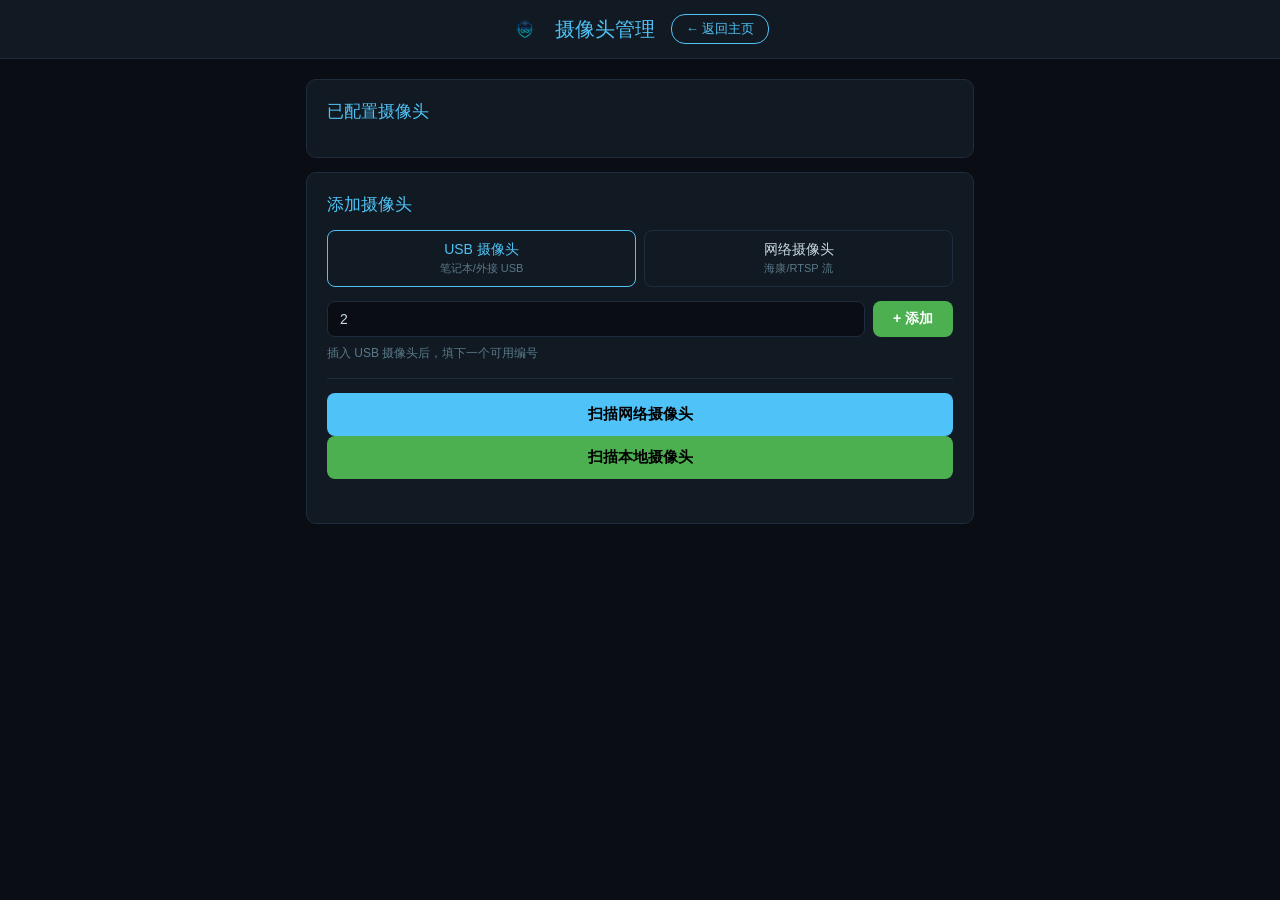
==== commit 1ea81c32: "Revert "feat: 统一前端风格为暗色玻璃主题 — 所有页面使用 common.css" This reverts commit 72ec9017b830d3f375d0c5136c0ffc4" ====
--- a/templates/cameras.html
+++ b/templates/cameras.html
@@ -4,8 +4,18 @@
 <meta charset="UTF-8">
 <meta name="viewport" content="width=device-width, initial-scale=1.0">
 <title>摄像头管理</title>
-<link rel="stylesheet" href="/static/common.css">
 <style>
+:root { --bg:#0a0e14; --card:#111922; --border:#1e2d3d; --accent:#4fc3f7; --green:#4caf50; --red:#f44336; --orange:#ff9800; --text:#c8d8e0; --muted:#5a7a8a; }
+* { margin:0; padding:0; box-sizing:border-box; }
+body { font-family:'Microsoft YaHei',sans-serif; background:var(--bg); color:var(--text); min-height:100vh; }
+header { padding:14px 20px; background:var(--card); border-bottom:1px solid var(--border); display:flex; align-items:center; justify-content:center; gap:16px; }
+header h1 { font-size:20px; color:var(--accent); font-weight:400; }
+.nav-link { color:var(--accent); text-decoration:none; font-size:13px; border:1px solid var(--accent); padding:5px 14px; border-radius:14px; }
+.nav-link:hover { background:var(--accent); color:#000; }
+.container { max-width:700px; margin:20px auto; padding:0 16px; }
+.card { background:var(--card); border:1px solid var(--border); border-radius:10px; padding:20px; margin-bottom:14px; }
+.card h2 { font-size:17px; color:var(--accent); font-weight:400; margin-bottom:14px; }
+
 .cam-row {
     display:flex; align-items:center; justify-content:space-between;
     padding:12px 14px; border:1px solid var(--border); border-radius:8px;
@@ -13,28 +23,32 @@
 }
 .cam-row:hover { border-color:var(--accent); }
 .cam-row .name { font-size:15px; font-weight:500; }
-.cam-row .src { font-size:12px; color:var(--text-dim); }
+.cam-row .src { font-size:12px; color:var(--muted); }
 .cam-badge { font-size:11px; padding:2px 10px; border-radius:10px; }
-.cam-badge.on { background:rgba(34,197,94,0.15); color:var(--green); border:1px solid var(--green); }
-.cam-badge.off { background:rgba(239,68,68,0.15); color:var(--red); border:1px solid var(--red); }
+.cam-badge.on { background:#1b3a2a; color:var(--green); border:1px solid var(--green); }
+.cam-badge.off { background:#3a1b1b; color:var(--red); border:1px solid var(--red); }
 .btn-delete {
     padding:5px 12px; font-size:12px; border:1px solid var(--red); background:transparent;
     color:var(--red); border-radius:12px; cursor:pointer; margin-left:10px;
 }
 .btn-delete:hover { background:var(--red); color:#fff; }
+
 .add-modes { display:flex; gap:8px; margin-bottom:14px; }
 .add-mode-btn {
     flex:1; padding:10px; border:1px solid var(--border); border-radius:8px;
     background:transparent; color:var(--text); cursor:pointer; font-size:14px; text-align:center;
 }
 .add-mode-btn.active { border-color:var(--accent); color:var(--accent); }
-.add-mode-btn small { display:block; font-size:11px; color:var(--text-dim); margin-top:2px; }
+.add-mode-btn small { display:block; font-size:11px; color:var(--muted); margin-top:2px; }
+
 .add-row { display:flex; gap:8px; align-items:flex-end; }
 .add-row input { flex:1; padding:9px 12px; border:1px solid var(--border); border-radius:8px; background:var(--bg); color:var(--text); font-size:14px; outline:none; }
 .add-row input:focus { border-color:var(--accent); }
 .btn-add { padding:9px 20px; background:var(--green); color:#fff; border:none; border-radius:8px; cursor:pointer; font-weight:bold; white-space:nowrap; font-size:14px; }
 .btn-add:hover { opacity:.85; }
-.add-hint { font-size:12px; color:var(--text-dim); margin-top:8px; }
+.add-hint { font-size:12px; color:var(--muted); margin-top:8px; }
+
+/* Scan section */
 .scan-section { border-top:1px solid var(--border); padding-top:14px; margin-top:16px; }
 .scan-btn {
     width:100%; padding:12px; background:var(--accent); color:#000;
@@ -42,7 +56,9 @@
 }
 .scan-btn:hover { opacity:.85; }
 .scan-btn:disabled { opacity:.5; cursor:not-allowed; }
-.scan-status { font-size:12px; color:var(--text-dim); margin-top:6px; text-align:center; min-height:18px; }
+.scan-status { font-size:12px; color:var(--muted); margin-top:6px; text-align:center; min-height:18px; }
+
+/* Device cards */
 .scan-results { margin-top:12px; }
 .scan-results h3 { font-size:14px; color:var(--accent); margin-bottom:10px; }
 .device-card {
@@ -52,21 +68,21 @@
 .device-header { display:flex; align-items:center; justify-content:space-between; margin-bottom:10px; }
 .device-header .info { flex:1; }
 .device-ip { font-size:15px; font-weight:600; color:#fff; }
-.device-meta { font-size:12px; color:var(--text-dim); margin-top:2px; }
+.device-meta { font-size:12px; color:var(--muted); margin-top:2px; }
 .badge-nvr {
     display:inline-block; font-size:11px; padding:2px 8px;
-    background:rgba(0,212,170,0.15); color:var(--accent); border:1px solid var(--accent);
+    background:#1a237e; color:#64b5f6; border:1px solid #283593;
     border-radius:4px; margin-left:6px;
 }
 .badge-ipc {
     display:inline-block; font-size:11px; padding:2px 8px;
-    background:rgba(34,197,94,0.15); color:var(--green); border:1px solid var(--green);
+    background:#1b3a2a; color:var(--green); border:1px solid var(--green);
     border-radius:4px; margin-left:6px;
 }
 .device-creds { display:flex; gap:8px; margin-bottom:10px; }
 .device-creds input {
     flex:1; padding:7px 10px; border:1px solid var(--border); border-radius:6px;
-    background:var(--surface); color:var(--text); font-size:13px; outline:none;
+    background:var(--card); color:var(--text); font-size:13px; outline:none;
 }
 .device-creds input:focus { border-color:var(--accent); }
 .btn-try-login {
@@ -74,17 +90,18 @@
     border-radius:6px; cursor:pointer; font-size:12px; font-weight:bold;
 }
 .nvr-config { display:flex; gap:10px; align-items:center; flex-wrap:wrap; margin-bottom:10px; }
-.nvr-config label { font-size:12px; color:var(--text-dim); }
+.nvr-config label { font-size:12px; color:var(--muted); }
 .nvr-config input[type=number] {
     width:60px; padding:6px 8px; border:1px solid var(--border); border-radius:6px;
-    background:var(--surface); color:var(--text); font-size:13px; text-align:center; outline:none;
+    background:var(--card); color:var(--text); font-size:13px; text-align:center; outline:none;
 }
 .nvr-config input[type=number]:focus { border-color:var(--accent); }
 .nvr-config select {
     padding:6px 8px; border:1px solid var(--border); border-radius:6px;
-    background:var(--surface); color:var(--text); font-size:13px; outline:none;
+    background:var(--card); color:var(--text); font-size:13px; outline:none;
 }
 .nvr-config select:focus { border-color:var(--accent); }
+
 .url-list {
     background:#000; border:1px solid var(--border); border-radius:8px;
     padding:10px 12px; margin-bottom:10px; display:none; max-height:200px; overflow-y:auto;
@@ -95,14 +112,17 @@
     padding:4px 0; color:var(--text); border-bottom:1px solid rgba(255,255,255,.05);
     display:flex; align-items:center; justify-content:space-between;
 }
-.url-item .ch-label { color:var(--text-dim); margin-right:8px; white-space:nowrap; }
+.url-item .ch-label { color:var(--muted); margin-right:8px; white-space:nowrap; }
 .url-item .ch-url { flex:1; word-break:break-all; }
 .url-item .ch-test { font-size:10px; color:var(--accent); cursor:pointer; margin-left:8px; white-space:nowrap; }
 .url-item .ch-test:hover { text-decoration:underline; }
+
 .status-dot { display:inline-block; width:8px; height:8px; border-radius:50%; margin-right:4px; }
-.status-dot.testing { background:var(--yellow); animation:breathe .8s infinite; }
+.status-dot.testing { background:var(--orange); animation:pulse .8s infinite; }
 .status-dot.connected { background:var(--green); }
 .status-dot.failed { background:var(--red); }
+@keyframes pulse { 0%,100%{opacity:1} 50%{opacity:.3} }
+
 .device-actions { display:flex; gap:8px; flex-wrap:wrap; }
 .btn-action {
     padding:7px 16px; border:none; border-radius:6px; cursor:pointer;
@@ -113,24 +133,22 @@
 .btn-action.secondary { background:transparent; color:var(--accent); border:1px solid var(--accent); }
 .btn-action.secondary:hover { background:var(--accent); color:#000; }
 .btn-action.danger { background:transparent; color:var(--red); border:1px solid var(--red); }
+
 .added-mark {
     display:inline-block; font-size:11px; padding:2px 8px;
     background:var(--green); color:#fff; border-radius:4px; margin-left:6px;
 }
+
 .toast { position:fixed; top:20px; left:50%; transform:translateX(-50%); padding:10px 24px; border-radius:8px; font-size:14px; z-index:9999; display:none; }
-.toast.success { display:block; background:rgba(34,197,94,0.15); border:1px solid var(--green); color:var(--green); }
-.toast.error { display:block; background:rgba(239,68,68,0.15); border:1px solid var(--red); color:var(--red); }
+.toast.success { display:block; background:#1b3a2a; border:1px solid #2e7d32; color:#81c784; }
+.toast.error { display:block; background:#3a1b1b; border:1px solid var(--red); color:#ef9a9a; }
 </style>
 </head>
 <body>
-<header class="header">
-    <div class="header-center">
-        <img src="/static/logo.png" alt="SafeSight" style="height:28px;">
-        <h1>摄像头管理</h1>
-    </div>
-    <div class="header-right">
-        <a href="/" class="nav-link">← 返回主页</a>
-    </div>
+<header>
+    <img src="/static/logo.png" alt="SafeSight" style="height:28px;">
+    <h1>摄像头管理</h1>
+    <a href="/" class="nav-link">← 返回主页</a>
 </header>
 <div class="container">
     <div class="card">
